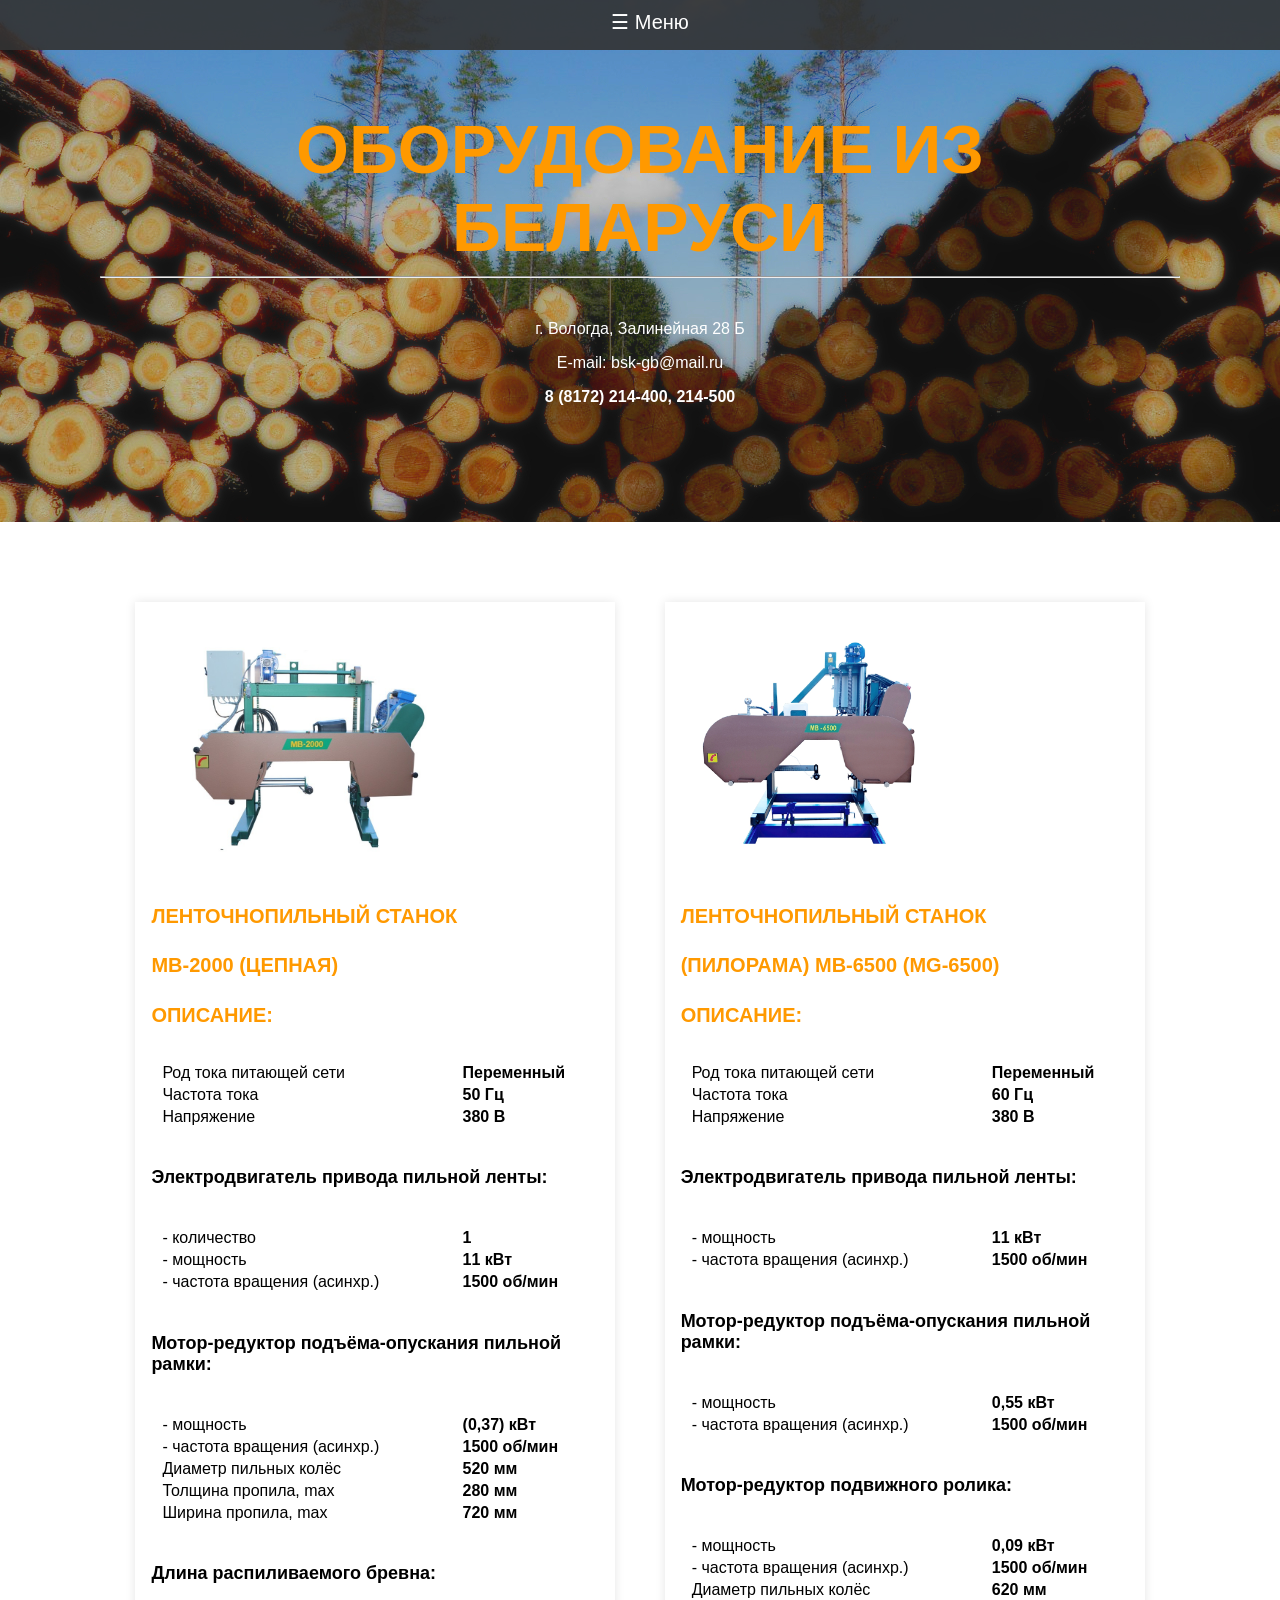
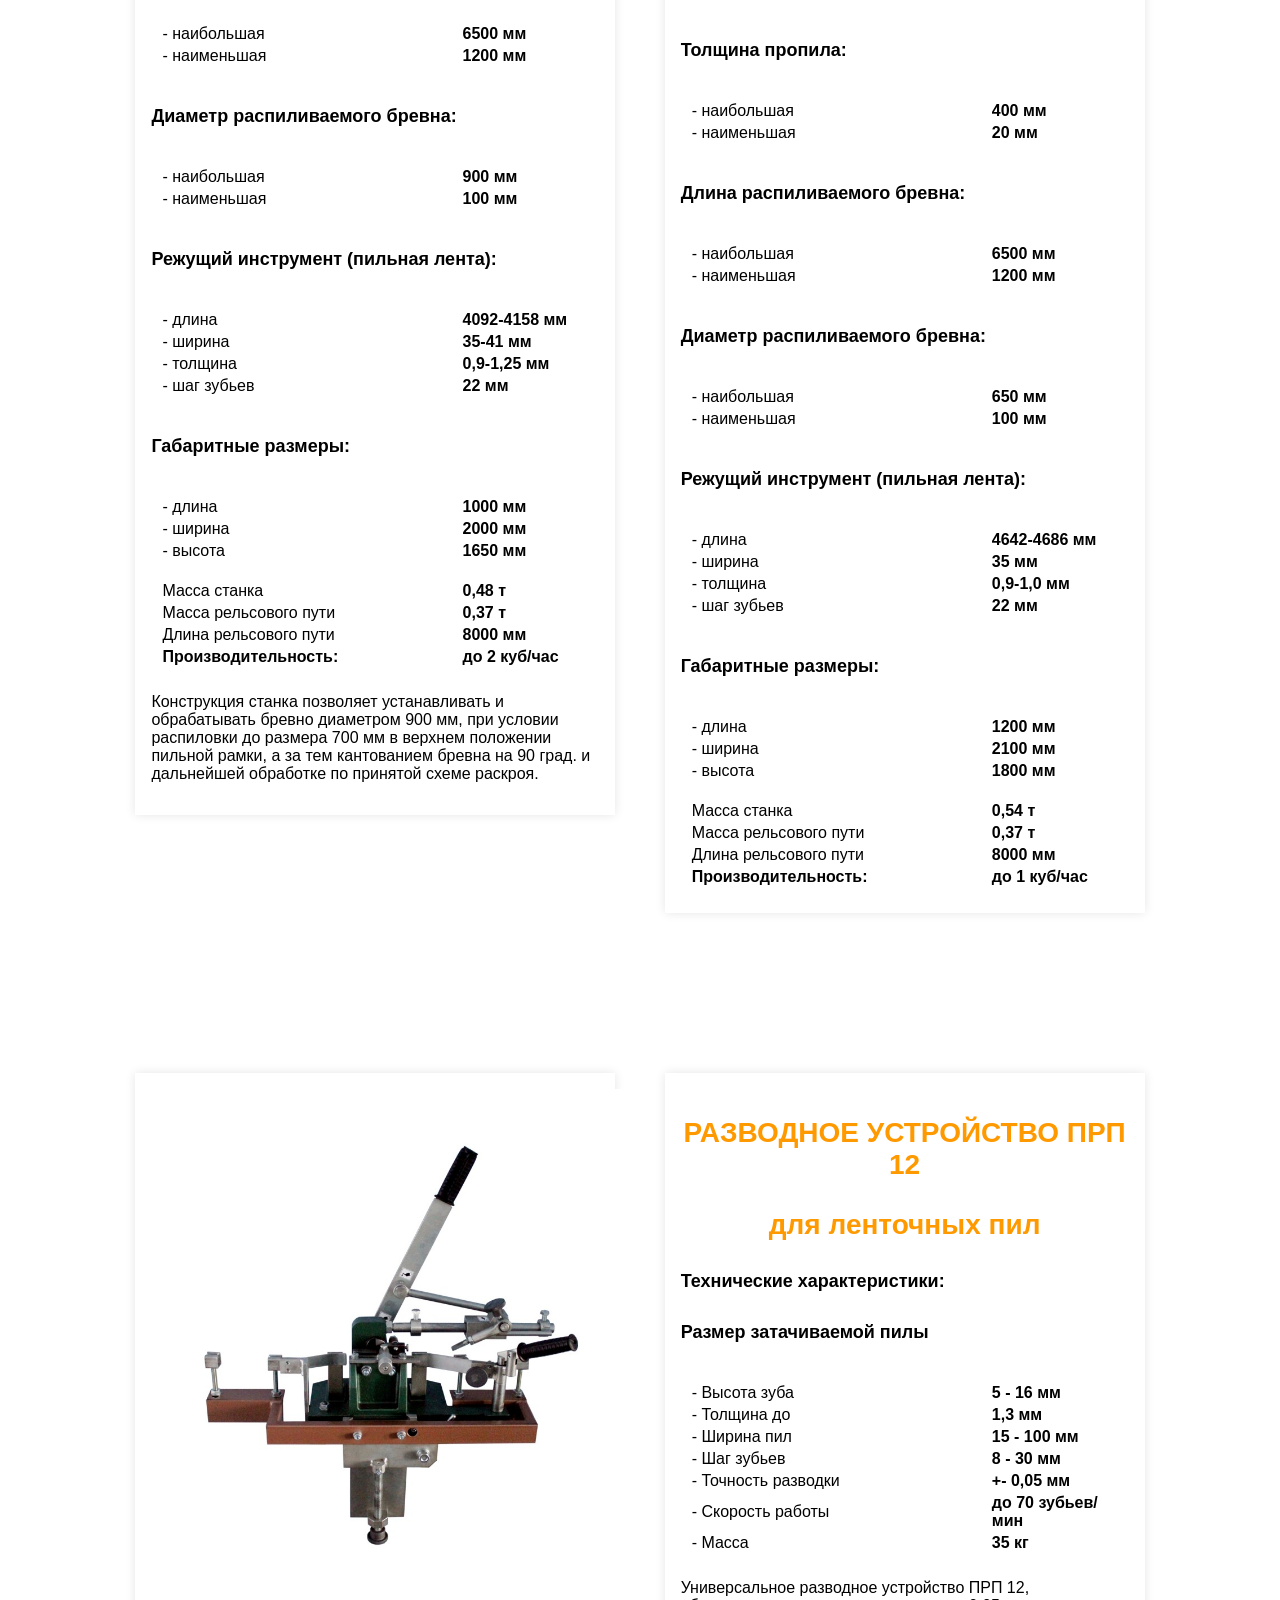
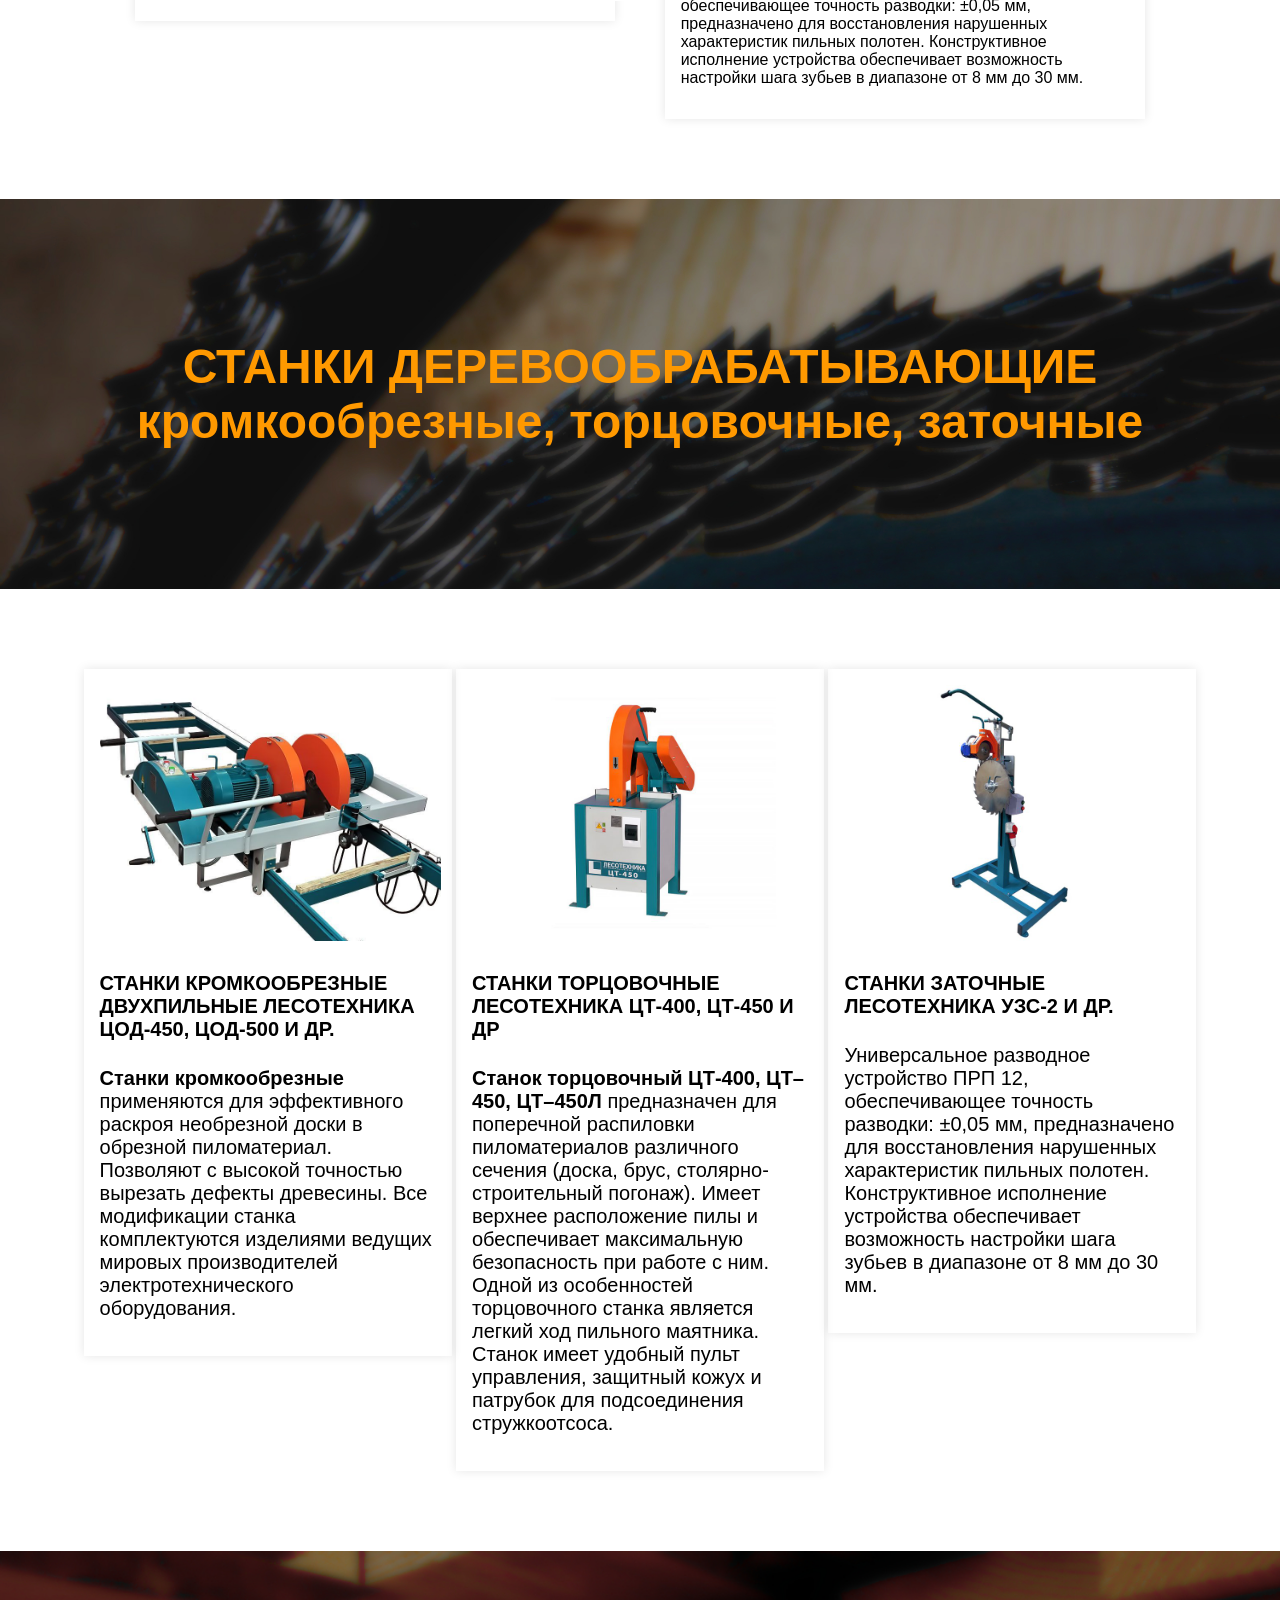
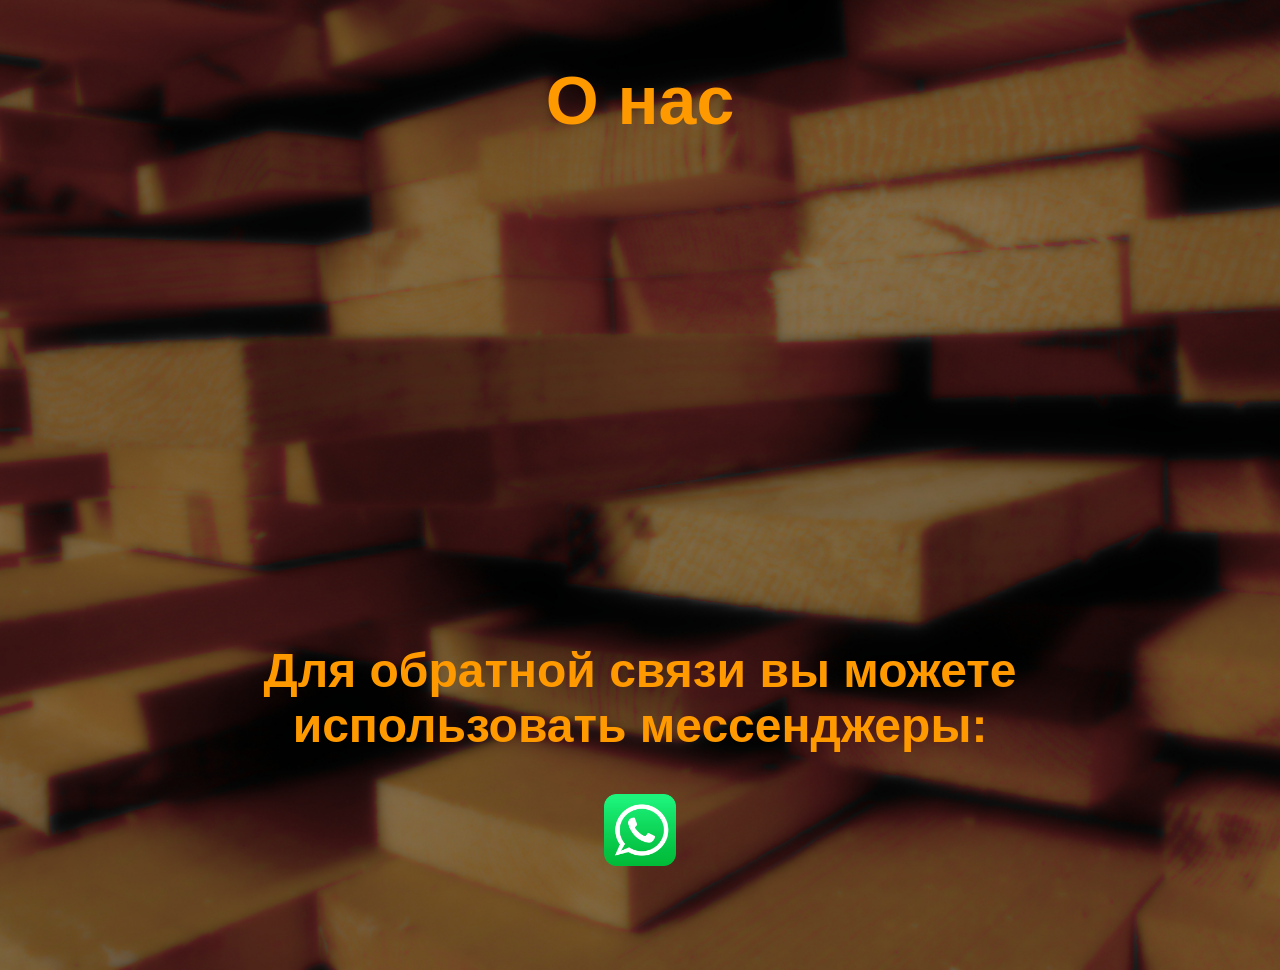
==== index.html @ cc4838e8 "site_deploy_3" ====
<!DOCTYPE html>
<html lang="en">
<head>
    <meta charset="UTF-8">
    <meta name="viewport" content="width=device-width, initial-scale=1.0" />
    <link rel="stylesheet" href="style.css">
    <title>Оборудование Белоруси</title>
</head>
<body>
    <header>
        <input type="checkbox" id="menu-icon">
        <label for="menu-icon" style="font-size: 20px;">&#9776; Меню</label>
        <nav style="font-size: 18px;">         
            <a href="#section0" onclick="closeMenu()">Главная</a>
            <a href="#section1" onclick="closeMenu()">ЛЕНТОЧНОПИЛЬНЫЕ СТАНКИ</a>
            <a href="#section2" onclick="closeMenu()">РАЗВОДНОЕ УСТРОЙСТВО</a>
            <a href="#section3" onclick="closeMenu()">СТАНКИ ДЕРЕВООБРАБАТЫВАЮЩИЕ</a>
            <a href="#section5" onclick="closeMenu()">О нас</a>
        </nav>
    </header>
    <section class="section" id="section0">
        <div class="container">
            <h1>ОБОРУДОВАНИЕ ИЗ 
                БЕЛАРУСИ</h1>
                <hr><br>
                <p>г. Вологда, Залинейная 28 Б</p>
                <p>E-mail: bsk-gb@mail.ru</p>
                <p><b>8 (8172) 214-400, 214-500</b></p>
        </div>
    </section>


    </section>
    <section class="section" id="section1">
        <div class="container">
            <div class="textcols">
                <div class="textcols-item">
                    <img class="stanok-img" src="./Images/stanok1.jpg" alt="">
                    <h4>ЛЕНТОЧНОПИЛЬНЫЙ СТАНОК</h4>
                    <h4>МВ-2000 (ЦЕПНАЯ)</h4>
                    <h4>ОПИСАНИЕ:</h4>

                        <table>
                            <tr>
                                <td>Род тока питающей сети</td>
                                <td><b>Переменный</b></td>
                            </tr>
                            <tr>
                                <td>Частота тока</td>
                                <td><b>50 Гц</b></td>
                            </tr>
                            <tr>
                                <td>Напряжение</td>
                                <td><b>380 В</b></td>
                            </tr>
                        </table>
                        
                        <h5>Электродвигатель привода пильной ленты:</h5>
                        <table>
                            <tr>
                                <td>- количество</td>
                                <td><b>1</b></td>
                            </tr>
                            <tr>
                                <td>- мощность</td>
                                <td><b>11 кВт</b></td>
                            </tr>
                            <tr>
                                <td>- частота вращения (асинхр.)</td>
                                <td><b>1500 об/мин</b></td>
                            </tr>
                        </table>

                        <h5>Мотор-редуктор подъёма-опускания пильной рамки:</h5>
                        <table>
                            <tr>
                                <td>- мощность</td>
                                <td><b>(0,37) кВт</b></td>
                            </tr>
                            <tr>
                                <td>- частота вращения (асинхр.)</td>
                                <td><b>1500 об/мин</b></td>
                            </tr>
                            <tr>
                                <td>Диаметр пильных колёс</td>
                                <td><b>520 мм</b></td>
                            </tr>
                            <tr>
                                <td>Толщина пропила, max</td>
                                <td><b>280 мм</b></td>
                            </tr>
                            <tr>
                                <td>Ширина пропила, max</td>
                                <td><b>720 мм</b></td>
                            </tr>
                        </table>

                        <h5>Длина распиливаемого бревна:</h5>
                        <table>
                            <tr>
                                <td>- наибольшая </td>
                                <td><b>6500 мм</b></td>
                            </tr>
                            <tr>
                                <td>- наименьшая</td>
                                <td><b>1200 мм</b></td>
                            </tr>
                        </table>

                        <h5>Диаметр распиливаемого бревна:</h5>
                        <table>
                            <tr>
                                <td>- наибольшая </td>
                                <td><b>900 мм</b></td>
                            </tr>
                            <tr>
                                <td>- наименьшая</td>
                                <td><b>100 мм</b></td>
                            </tr>
                        </table>

                        <h5>Режущий инструмент (пильная лента):</h5>
                        <table>
                            <tr>
                                <td>- длина </td>
                                <td><b>4092-4158 мм</b></td>
                            </tr>
                            <tr>
                                <td>- ширина</td>
                                <td><b>35-41 мм</b></td>
                            </tr>
                            <tr>
                                <td>- толщина</td>
                                <td><b>0,9-1,25 мм</b></td>
                            </tr>
                            <tr>
                                <td>- шаг зубьев</td>
                                <td><b>22 мм</b></td>
                            </tr>
                        </table>

                        <h5>Габаритные размеры:</h5>
                        <table>
                            <tr>
                                <td>- длина </td>
                                <td><b>1000 мм</b></td>
                            </tr>
                            <tr>
                                <td>- ширина</td>
                                <td><b>2000 мм</b></td>
                            </tr>
                            <tr>
                                <td>- высота</td>
                                <td><b>1650 мм</b></td>
                            </tr>
                        </table>
                        <table>
                            <tr>
                                <td>Масса станка</td>
                                <td><b> 0,48 т</b></td>
                            </tr>
                            <tr>
                                <td>Масса рельсового пути</td>
                                <td><b> 0,37 т</b></td>
                            </tr>
                            <tr>
                                <td>Длина рельсового пути</td>
                                <td><b>8000 мм</b></td>
                            </tr>
                            <tr>
                                <td><b>Производительность:</b></td>
                                <td><b>до 2 куб/час</b></td>
                            </tr>
                        </table>
                        <p>Конструкция станка позволяет устанавливать и обрабатывать бревно диаметром 900 мм, при условии распиловки до размера 700 мм в верхнем положении пильной рамки, а за тем кантованием бревна на 90 град. и дальнейшей обработке по принятой схеме раскроя.</p>
                </div>
                <div class="textcols-item">
                    <img class="stanok-img" src="./Images/stanok2.jpg" alt="">
                    <h4>ЛЕНТОЧНОПИЛЬНЫЙ СТАНОК</h4>
                    <h4>(ПИЛОРАМА) МВ-6500 (MG-6500)</h4>
                    <h4>ОПИСАНИЕ:</h4>

                    <table>
                        <tr>
                            <td>Род тока питающей сети</td>
                            <td><b>Переменный</b></td>
                        </tr>
                        <tr>
                            <td>Частота тока</td>
                            <td><b>60 Гц</b></td>
                        </tr>
                        <tr>
                            <td>Напряжение</td>
                            <td><b>380 В</b></td>
                        </tr>
                    </table>
                    
                    <h5>Электродвигатель привода пильной ленты:</h5>
                    <table>
                        <tr>
                            <td>- мощность</td>
                            <td><b>11 кВт</b></td>
                        </tr>
                        <tr>
                            <td>- частота вращения (асинхр.)</td>
                            <td><b>1500 об/мин</b></td>
                        </tr>
                    </table>

                    <h5>Мотор-редуктор подъёма-опускания пильной рамки:</h5>
                    <table>
                        <tr>
                            <td>- мощность</td>
                            <td><b>0,55 кВт</b></td>
                        </tr>
                        <tr>
                            <td>- частота вращения (асинхр.)</td>
                            <td><b>1500 об/мин</b></td>
                        </tr>
                    </table>

                    <h5>Мотор-редуктор подвижного ролика:</h5>
                    <table>
                    <tr>
                        <td>- мощность</td>
                        <td><b>0,09 кВт</b></td>
                    </tr>
                    <tr>
                        <td>- частота вращения (асинхр.)</td>
                        <td><b>1500 об/мин</b></td>
                    </tr>
                    <tr>
                        <td>Диаметр пильных колёс</td>
                        <td><b>620 мм</b></td>
                    </tr>
                    </table>

                    <h5>Толщина пропила:</h5>
                    <table>
                        <tr>
                            <td>- наибольшая </td>
                            <td><b>400 мм</b></td>
                        </tr>
                        <tr>
                            <td>- наименьшая</td>
                            <td><b>20 мм</b></td>
                        </tr>
                    </table>

                    <h5>Длина распиливаемого бревна:</h5>
                    <table>
                        <tr>
                            <td>- наибольшая </td>
                            <td><b>6500 мм</b></td>
                        </tr>
                        <tr>
                            <td>- наименьшая</td>
                            <td><b>1200 мм</b></td>
                        </tr>
                    </table>

                    <h5>Диаметр распиливаемого бревна:</h5>
                    <table>
                        <tr>
                            <td>- наибольшая </td>
                            <td><b>650 мм</b></td>
                        </tr>
                        <tr>
                            <td>- наименьшая</td>
                            <td><b>100 мм</b></td>
                        </tr>
                    </table>

                    <h5>Режущий инструмент (пильная лента):</h5>
                    <table>
                        <tr>
                            <td>- длина </td>
                            <td><b> 4642-4686 мм</b></td>
                        </tr>
                        <tr>
                            <td>- ширина</td>
                            <td><b>35 мм</b></td>
                        </tr>
                        <tr>
                            <td>- толщина</td>
                            <td><b>0,9-1,0 мм</b></td>
                        </tr>
                        <tr>
                            <td>- шаг зубьев</td>
                            <td><b>22 мм</b></td>
                        </tr>
                    </table>

                    <h5>Габаритные размеры:</h5>
                    <table>
                        <tr>
                            <td>- длина </td>
                            <td><b>1200 мм</b></td>
                        </tr>
                        <tr>
                            <td>- ширина</td>
                            <td><b>2100 мм</b></td>
                        </tr>
                        <tr>
                            <td>- высота</td>
                            <td><b>1800 мм</b></td>
                        </tr>
                    </table>
                    <table>
                        <tr>
                            <td>Масса станка</td>
                            <td><b> 0,54 т</b></td>
                        </tr>
                        <tr>
                            <td>Масса рельсового пути</td>
                            <td><b> 0,37 т</b></td>
                        </tr>
                        <tr>
                            <td>Длина рельсового пути</td>
                            <td><b>8000 мм</b></td>
                        </tr>
                        <tr>
                            <td><b>Производительность:</b></td>
                            <td><b>до 1 куб/час</b></td>
                        </tr>
                    </table>
                </div>
            </div>
        </div>
    </section>

    <section class="section" id="section2">
        <div class="container">
            <div class="textcols">
                <div class="textcols-item">
                    <img class="r_prp" src="./Images/stanok3.jpg" alt="">
                </div>
                <div class="textcols-item">
                    <h3 style="text-align: center;">РАЗВОДНОЕ УСТРОЙСТВО ПРП 12 <p>для ленточных пил</p></h3>
                    <h5>Технические характеристики:</h5>
                    <h5>Размер затачиваемой пилы</h5>
                    <table>
                        <tr>
                            <td>- Высота зуба</td>
                            <td><b>5 - 16 мм</b></td>
                        </tr>
                        <tr>
                            <td>- Толщина до</td>
                            <td><b>1,3 мм</b></td>
                        </tr>
                        <tr>
                            <td>- Ширина пил</td>
                            <td><b>15 - 100 мм</b></td>
                        </tr>
                        <tr>
                            <td>- Шаг зубьев</td>
                            <td><b>8 - 30 мм</b></td>
                        </tr>
                        <tr>
                            <td>- Точность разводки</td>
                            <td><b>+- 0,05 мм</b></td>
                        </tr>
                        <tr>
                            <td>- Скорость работы</td>
                            <td><b>до 70 зубьев/мин</b></td>
                        </tr>
                        <tr>
                            <td>- Масса</td>
                            <td><b>35 кг</b></td>
                        </tr>
                    </table>
                    <p>Универсальное разводное устройство ПРП 12, обеспечивающее точность разводки: ±0,05 мм, предназначено для восстановления нарушенных характеристик пильных полотен. Конструктивное исполнение устройства обеспечивает возможность настройки шага зубьев в диапазоне от 8 мм до 30 мм.</p>
                </div>
            </div>
            
        </div>
    </section>

    <section class="section" id="section3">
        <div class="container">
          <h2>СТАНКИ ДЕРЕВООБРАБАТЫВАЮЩИЕ кромкообрезные, торцовочные, заточные</h2>    
        </div>
    </section>

    <section class="section" id="section4">
        <div class="container">
            <div class="textcols">
                <div class="textcols-item_3">
                    <img class="stanok-img" src="./Images/stanok4.jpg" alt="">
                    <h4 style="color: black;">СТАНКИ КРОМКООБРЕЗНЫЕ ДВУХПИЛЬНЫЕ ЛЕСОТЕХНИКА ЦОД-450, ЦОД-500 И ДР.</h4>
                    <p><b>Станки кромкообрезные</b> применяются для эффективного раскроя необрезной доски в обрезной пиломатериал. Позволяют с высокой точностью вырезать дефекты древесины. Все модификации станка комплектуются изделиями ведущих мировых производителей электротехнического оборудования. 
                    </p>
                </div>
                <div class="textcols-item_3">
                    <img class="stanok-img" src="./Images/stanok5.jpg" alt="">
                    <h4 style="color: black;">СТАНКИ ТОРЦОВОЧНЫЕ ЛЕСОТЕХНИКА ЦТ-400, ЦТ-450 И ДР</h4>
                    <p><b>Cтанок торцовочный ЦТ-400, ЦТ–450, ЦТ–450Л</b> предназначен для поперечной распиловки пиломатериалов различного сечения (доска, брус, столярно-строительный погонаж). Имеет верхнее расположение пилы и обеспечивает максимальную безопасность при работе с ним.
                        Одной из особенностей торцовочного станка является легкий ход пильного маятника. Станок имеет удобный пульт управления, защитный кожух и патрубок для подсоединения стружкоотсоса. </p>
                </div>
                <div class="textcols-item_3">
                    <img class="stanok-img" src="./Images/stanok6.jpg" alt="">
                    <h4 style="color: black;">СТАНКИ ЗАТОЧНЫЕ ЛЕСОТЕХНИКА УЗС-2 И ДР.</h4>
                    <p>Универсальное разводное устройство ПРП 12, обеспечивающее точность разводки: ±0,05 мм, предназначено для восстановления нарушенных характеристик пильных полотен. Конструктивное исполнение устройства обеспечивает возможность настройки шага зубьев в диапазоне от 8 мм до 30 мм.
                    </p>
                </div>
            </div>
        </div>
    </section>

    <section class="section" id="section5">
        <div class="container">
            <h1>О нас</h1>
            <iframe src="https://www.google.com/maps/embed?pb=!1m14!1m8!1m3!1d2040.8599409580738!2d39.85379100000001!3d59.23507!3m2!1i1024!2i768!4f13.1!3m3!1m2!1s0x46ae9799d48acca3%3A0x9138d9e2238733d2!2z0YPQuy4g0JfQsNC70LjQvdC10LnQvdCw0Y8sIDI4LCDQktC-0LvQvtCz0LTQsCwg0JLQvtC70L7Qs9C-0LTRgdC60LDRjyDQvtCx0LsuLCDQoNC-0YHRgdC40Y8sIDE2MDAxMA!5e0!3m2!1sru!2sus!4v1700653051939!5m2!1sru!2sus" width="600" height="450" style="border:0;" allowfullscreen="" loading="lazy" referrerpolicy="no-referrer-when-downgrade"></iframe>
            <h2>Для обратной связи вы можете использовать мессенджеры:</h2>
            <!-- <a href=""><img class="Ico-feedback" src="" alt="VK"></a> -->
            <button><a href="https://wa.me/message/J2U6RP6NTPMNN1" target="_blank"><img class="Ico-feedback" src="Images/whatsapp_0.png" alt="WhatsApp"></a></button>
        </div>
    </section>
    <script src="Scripts/Script.js"></script>
</body>
</html>
---- style.css ----
html {
  margin: 0;
  padding: 0;
}
body  {
    background-color: white;
    font-family: Arial, sans-serif;
    margin: 0;
    padding: 0;
    display: flex;
    flex-direction: column;
    scroll-behavior: smooth;
    height: 100%;
    
}
header {
  background-color: #333333e7;
  color: #fff;
  padding: 10px;
  text-align: center;
  position: fixed;
  width: 100%;
  height: 30px;
  z-index: 1000;
}

nav {
  margin: 0.7% 20% 0% 20%;
  max-height: 0;
  overflow: hidden;
  transition: max-height 0.5s ease-in-out;
  background-color: #333333e7;
}

nav a {
  display: block;
  padding: 10px;
  text-decoration: none;
  color: #fff;
  
}

#menu-icon {
  display: none;
  cursor: pointer;
}

#menu-icon:checked + label + nav {
  max-height: 100vh;
}



h1 {
    font-size: 68px;
    font-variant: normal;
    font-weight: 700;
    vertical-align: baseline;
    margin: 10px;
    color: #ff9900;
    z-index: 3;
}
h2 {
    font-size: 48px;
    font-variant: normal;
    color: #ff9900;
    z-index: 3;
}

h3 {
    font-size: 28px;
    font-variant: normal;
    color: #ff9900;
    z-index: 3;
  }
  
  
  h4 {
    font-size: 20px;
    font-variant: normal;
    color: #ff9900;
    z-index: 3;
  }
  h5{
    font-size: 18px;
    font-variant: normal;
    color: #000000;
    z-index: 3;
  }

.section {
    text-align: center;
    padding: 5em;
}

.container {
    margin: auto;
    z-index: 1000;
}

.textcols {
	white-space: nowrap;
}
.textcols-item {
    padding: 1em;
    text-align: left;
    white-space: normal;	
    display: inline-block;
    width: 40%;
    vertical-align: top;
    box-shadow: 0 0 10px rgba(0, 0, 0, 0.1);
}

.textcols-item_3 {
  padding: 1em;
  text-align: left;
  white-space: normal;	
  display: inline-block;
  width: 30%;
  vertical-align: top;
  box-shadow: 0 0 10px rgba(0, 0, 0, 0.1);
}
.textcols .textcols-item:first-child {
	margin-right: 4%;
}
.textcols-item_3 p {
  font-size: 20px;
  line-height: normal;
}

table {
    width: 100%;
    padding: 0.5em;
    line-height: normal;
}
    tr td{
        width: 70%;
    }
button{
      width: 20vw; 
      background-color: rgba(255, 255, 255, 0); 
      border: 0px;
    }
    #section0 {
      background-image: url('./Images/sec0.jpg'); /* Укажите путь к вашей фотографии */
      background-size: cover;
      background-position: center;
      color: #fff; /* Цвет текста, чтобы он был виден на фоне */
      text-align: center;
      padding: 100px; /* Регулируйте отступы по своему усмотрению */
      position: relative;
      overflow: hidden;
    }


    #section3 {
      background-image: url('./Images/sec3.jpg'); /* Укажите путь к вашей фотографии */
      background-size: cover;
      background-position: center;
      color: #fff; /* Цвет текста, чтобы он был виден на фоне */
      text-align: center;
      padding: 100px; /* Регулируйте отступы по своему усмотрению */
      position: relative;
      overflow: hidden;
    }



    #section5 {
      background-image: url('./Images/sec5.jpg'); /* Укажите путь к вашей фотографии */
      background-size: cover;
      background-position: center;
      color: #fff; /* Цвет текста, чтобы он был виден на фоне */
      text-align: center;
      padding: 100px; /* Регулируйте отступы по своему усмотрению */
      position: relative;
      overflow: hidden;
    }

.r_prp{
  max-height: 40vw;
}

    .stanok-img {
      max-width: 60vw;
      max-height: 20vw;
    }

    .Ico-feedback{
      max-width: 8vh;
      max-height: 8vh;
    }

    footer {
      background-color: #333;
      color: #fff;
      text-align: center;
      padding: 1em;
    }
    

    @media (max-width: 800px) {

      nav a {
        height: 60px;
        width: 100px;
      }
      header {
        height: 80px;
        padding: 10px;
      }
      .section {
          width: 100%;
      }
  
      .textcols-item{
          width: 40%;
      }
      .textcols-item_3{
        width: 30%;
      }
  
      .textcols .textcols-item:first-child {
          margin-right: 4%;
      }

      .r_prp{
        max-height: 50vw;
      }
      tr td {
          width: 70%;
      }

      
  }
  @media (max-width: 768px) {
    nav {
        background-color: #333333e7;
      }
    nav a {
        display: block;
    }
   
    #menu-icon {
        display: block;
    }
  
    #menu-icon + label + nav {
        max-height: 0;
    }
    .textcols {
      white-space: wrap;
    }
    
    .textcols-item_3 {
      width: 50%;
    }
    .textcols .textcols-item:first-child {
      margin-bottom: 10%;
    }
  }
  @media (max-width: 624px){
    h1{
        font-size: 44px;
    }
    h2{
        font-size: 34px;
    }
    h3{
      font-size: 28px;
    }
    h4{
      font-size: 18px;
    }

  }

  @media (max-width: 536px){
    
    .stanok-img {
      max-height: 40vw;
    }
    iframe{
      max-width: 50vw;
      max-height: 50vw;
    }
  }
  @media (max-width: 360px){
    h1{
      font-size: 34px;
    }
    h2{
        font-size: 24px;
    }
    h3{
      font-size: 18px;
    }
    h4 h5{
      font-size: 16px;
    }
  }
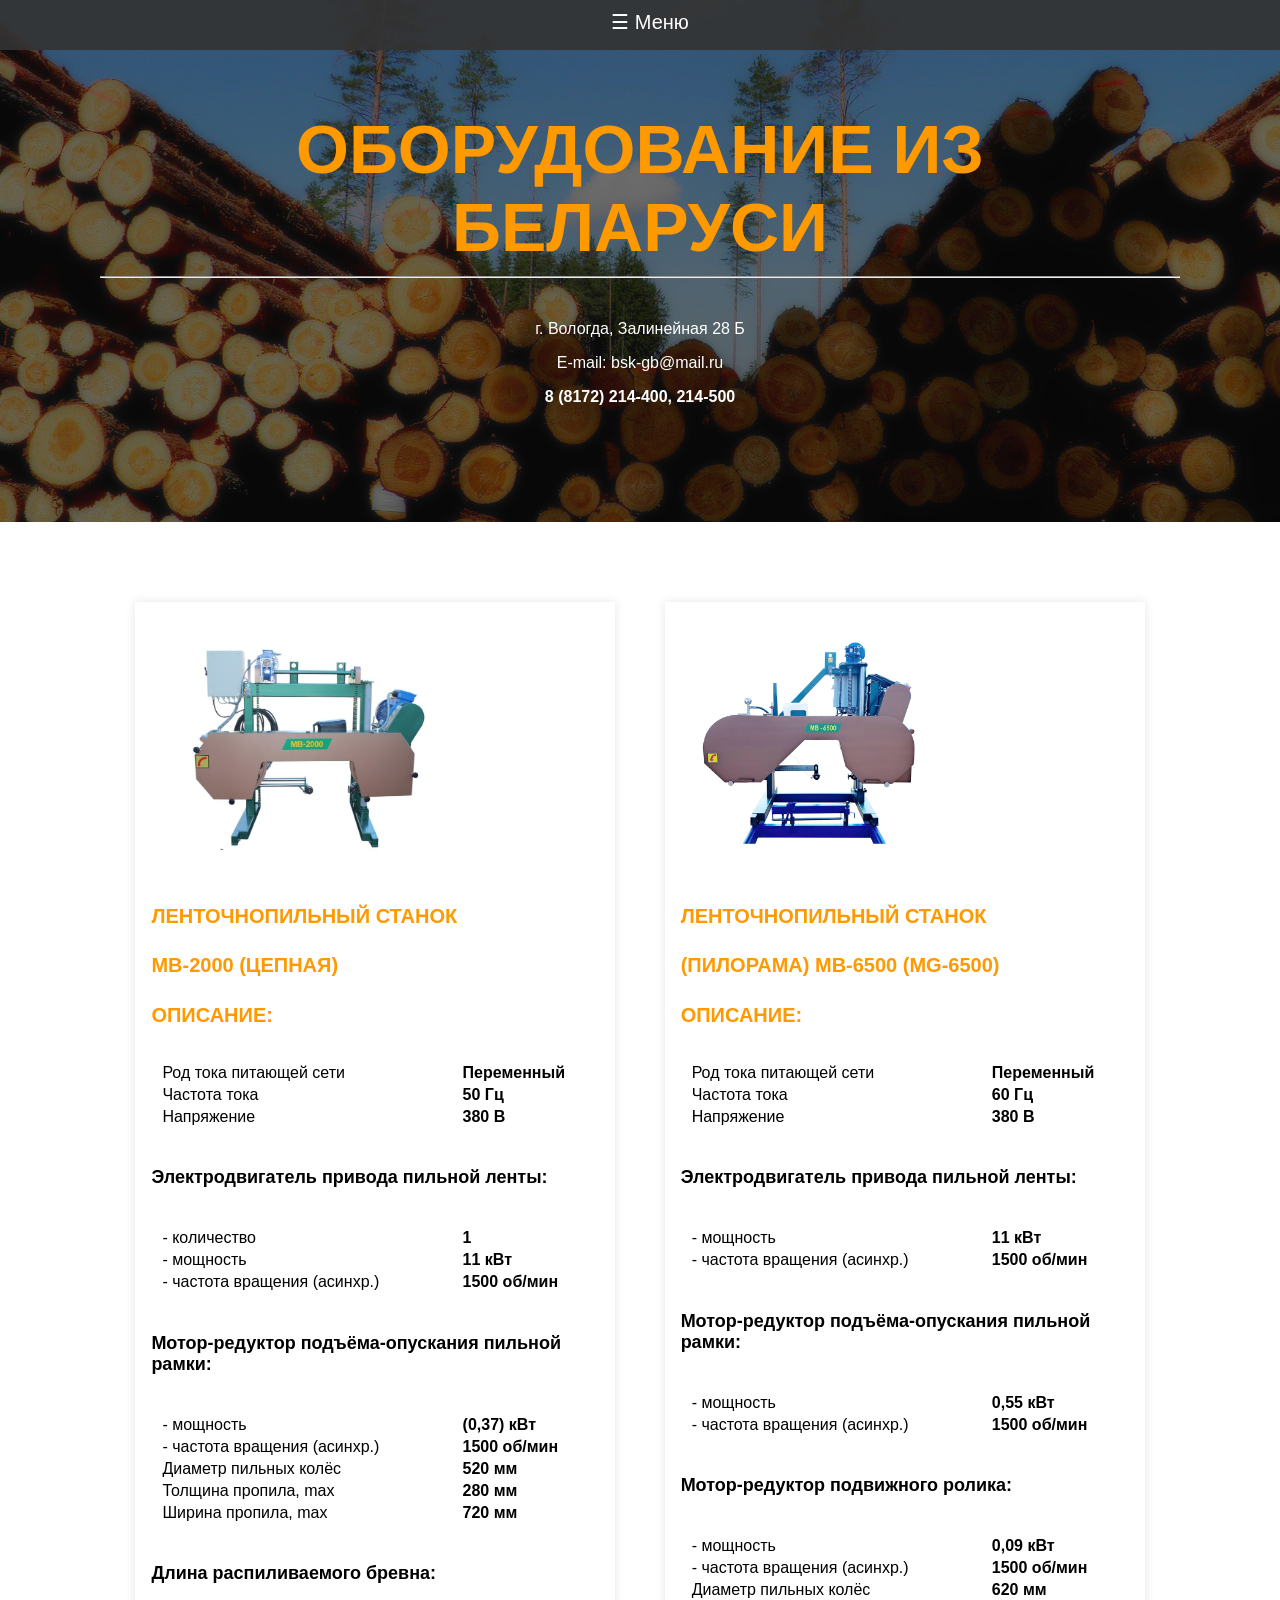
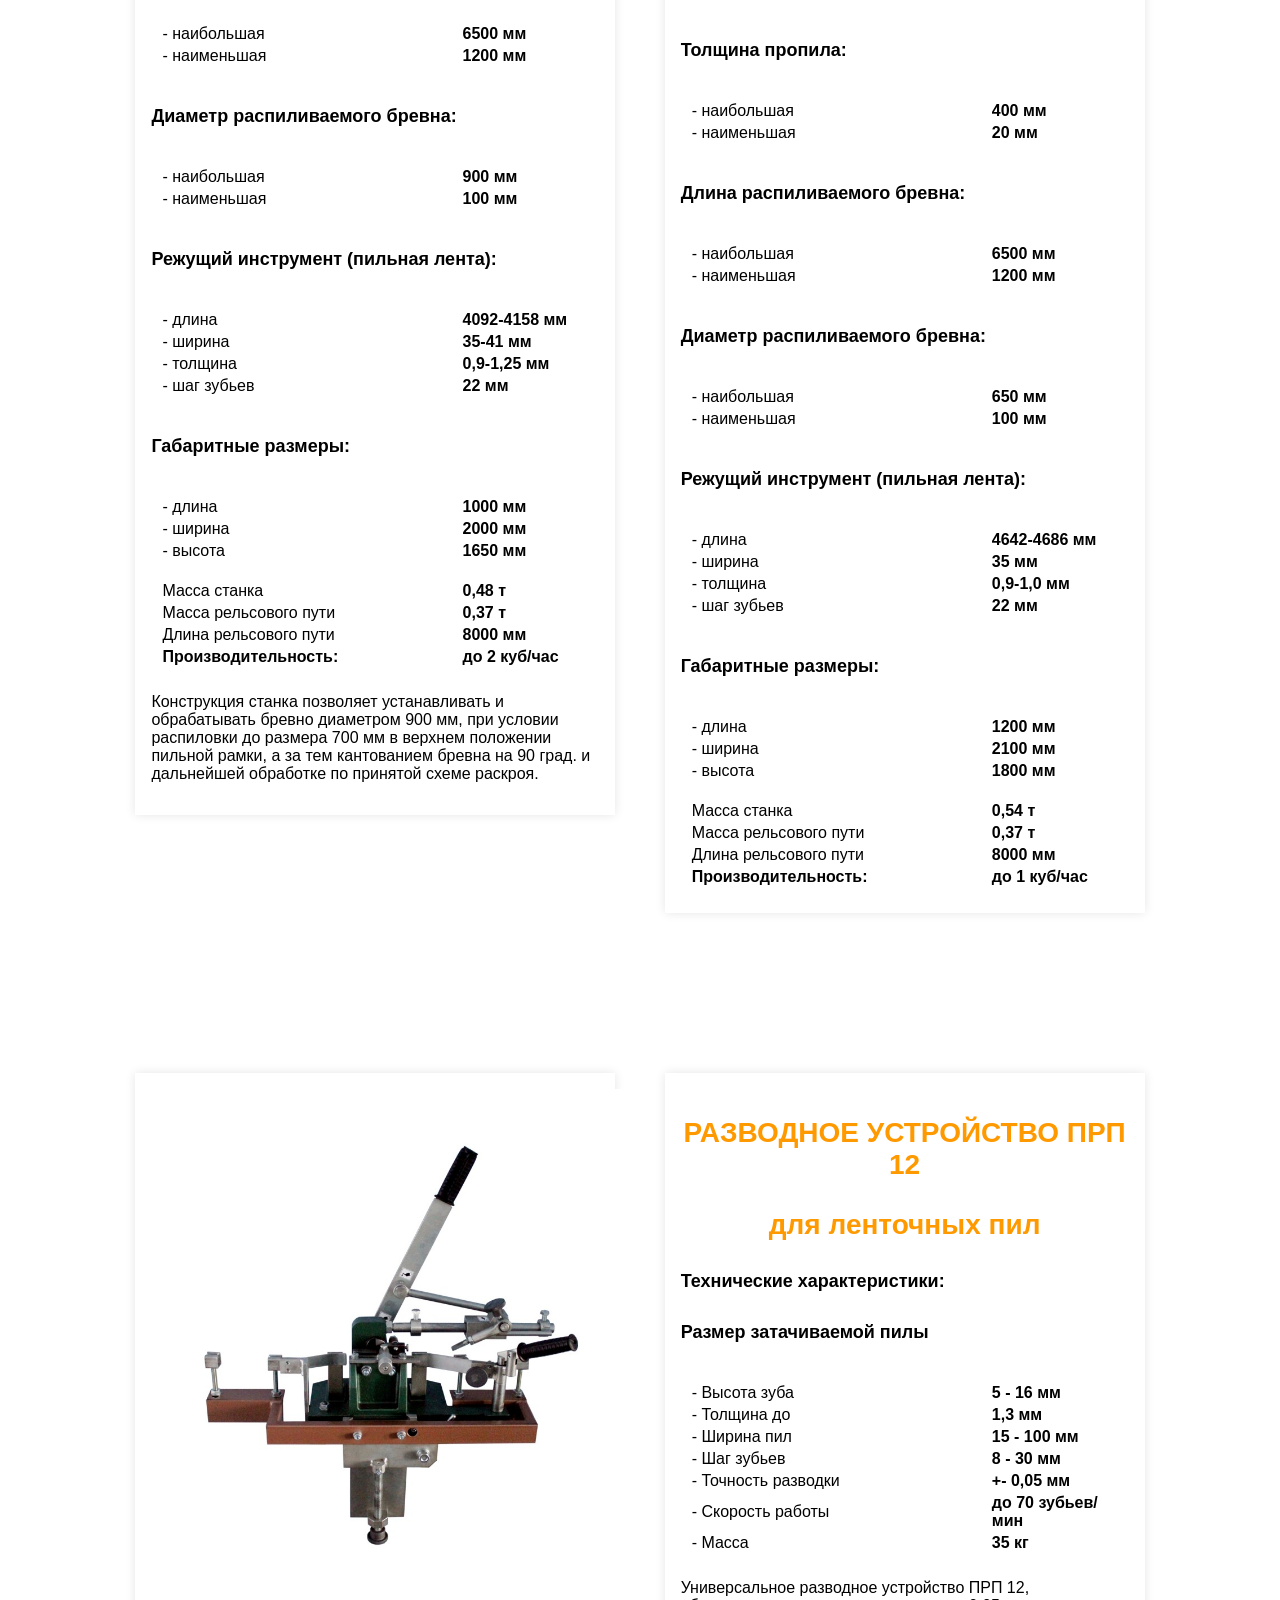
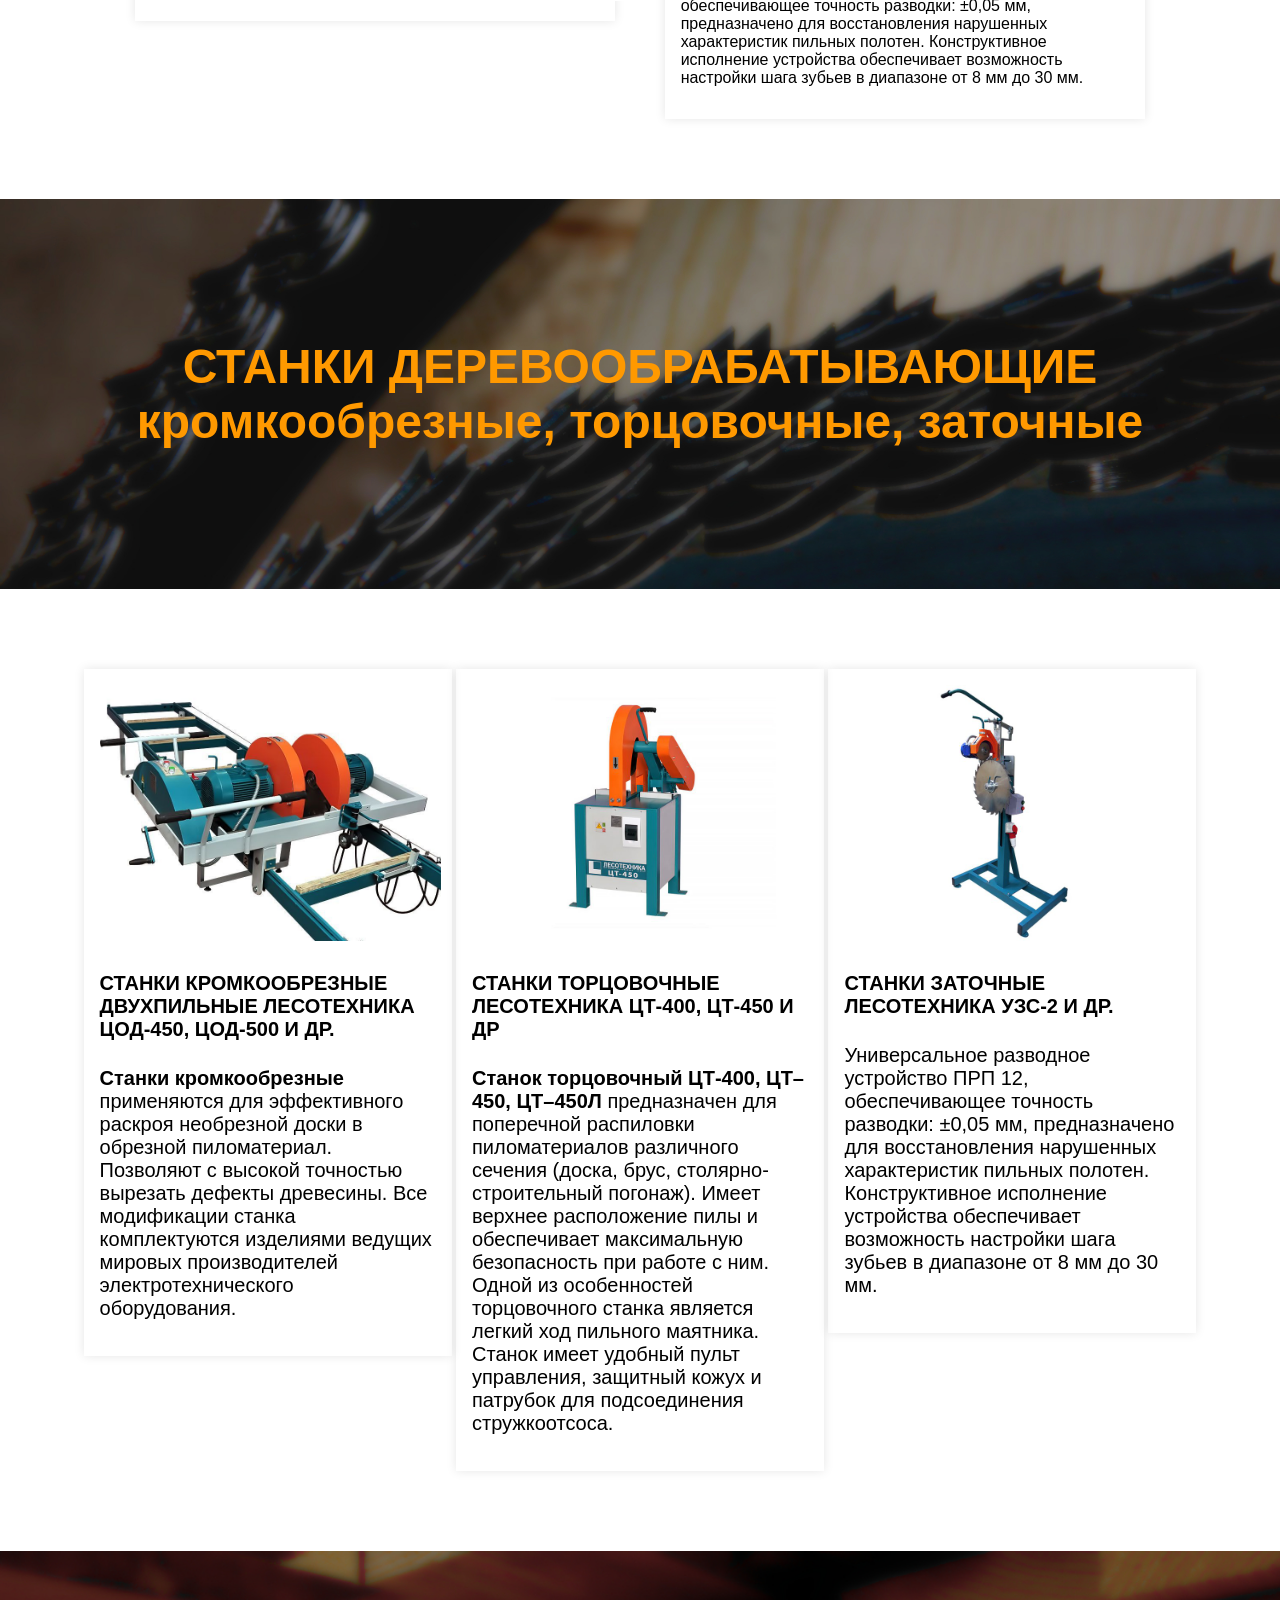
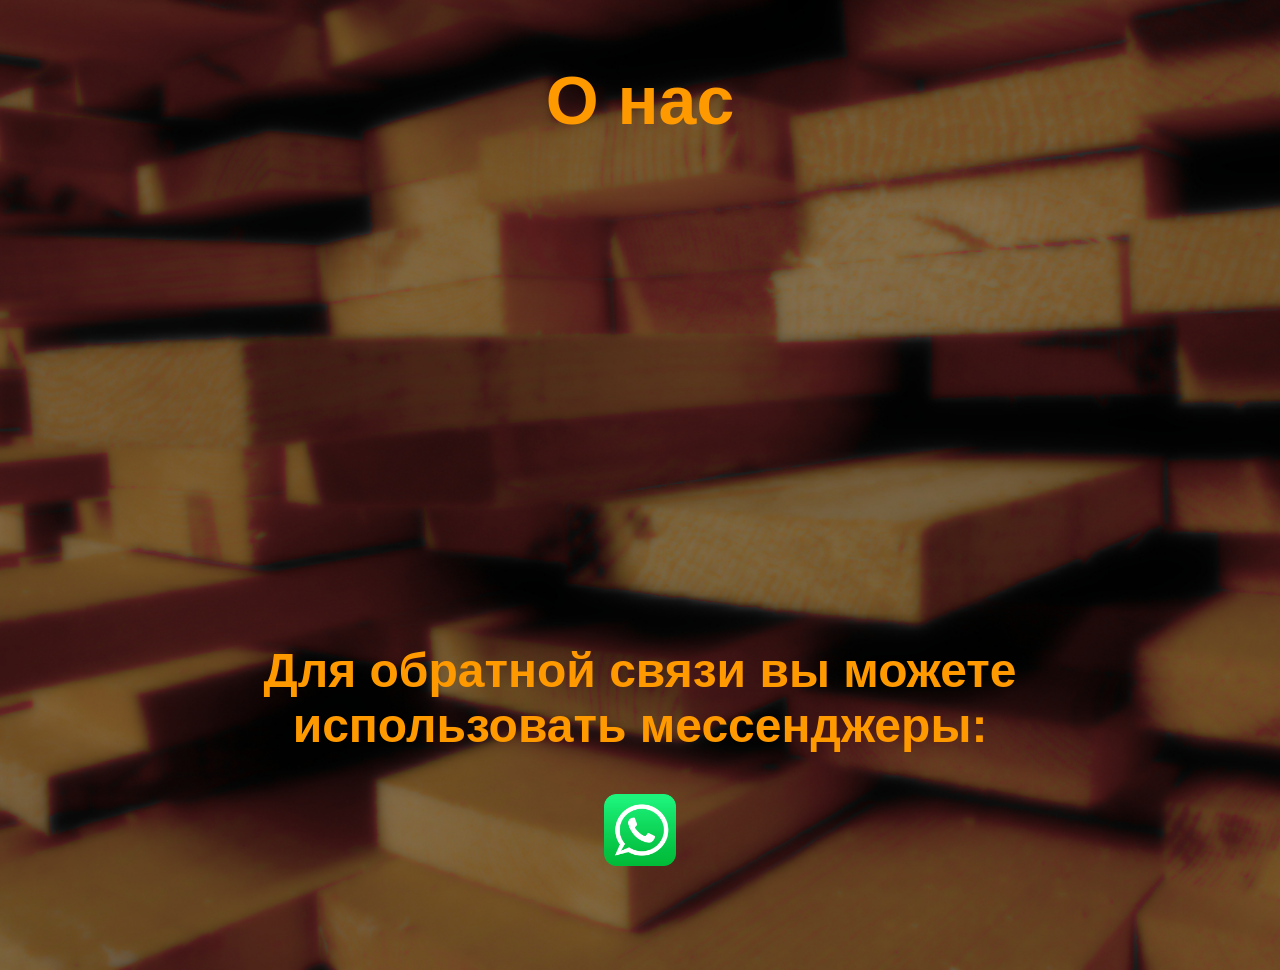
==== commit 0256ad8a: "site_deploy_5" ====
--- a/index.html
+++ b/index.html
@@ -3,8 +3,8 @@
 <head>
     <meta charset="UTF-8">
     <meta name="viewport" content="width=device-width, initial-scale=1.0" />
+    <title>Оборудование Белоруси</title>
     <link rel="stylesheet" href="style.css">
-    <title>Оборудование Белоруси</title>
 </head>
 <body>
     <header>
--- a/style.css
+++ b/style.css
@@ -1,7 +1,4 @@
-html {
-  margin: 0;
-  padding: 0;
-}
+
 body  {
     background-color: white;
     font-family: Arial, sans-serif;
@@ -149,7 +146,6 @@
       text-align: center;
       padding: 100px; /* Регулируйте отступы по своему усмотрению */
       position: relative;
-      overflow: hidden;
     }
 
 
@@ -206,11 +202,8 @@
         width: 100px;
       }
       header {
-        height: 80px;
+        height: 41px;
         padding: 10px;
-      }
-      .section {
-          width: 100%;
       }
   
       .textcols-item{
@@ -234,6 +227,9 @@
       
   }
   @media (max-width: 768px) {
+    h1{
+      font-size: 40px;
+  }
     nav {
         background-color: #333333e7;
       }
@@ -248,35 +244,47 @@
     #menu-icon + label + nav {
         max-height: 0;
     }
+
+  }
+  @media (max-width: 624px){
+    h1{
+        font-size: 40px;
+    }
+    h2{
+        font-size: 34px;
+    }
+    h3{
+      font-size: 28px;
+    }
+    h4{
+      font-size: 18px;
+    }
+    .textcols-item {
+      width: 80%;
+    }
     .textcols {
       white-space: wrap;
     }
     
     .textcols-item_3 {
-      width: 50%;
-    }
+      width: 70%;
+    }
+    
     .textcols .textcols-item:first-child {
       margin-bottom: 10%;
     }
   }
-  @media (max-width: 624px){
-    h1{
-        font-size: 44px;
-    }
-    h2{
-        font-size: 34px;
-    }
-    h3{
-      font-size: 28px;
-    }
-    h4{
-      font-size: 18px;
-    }
-
-  }
 
   @media (max-width: 536px){
-    
+    h1{
+      font-size: 38px;
+    }
+    h2 h3{
+      font-size: 24px;
+  }
+  .textcols-item_3 {
+    width: 90%;
+  }
     .stanok-img {
       max-height: 40vw;
     }
@@ -285,9 +293,24 @@
       max-height: 50vw;
     }
   }
+  @media (max-width: 432px){
+    h1{
+      font-size: 30px;
+    }
+    h2{
+      font-size: 20px;
+  }
+    .stanok-img {
+      max-height: 40vw;
+    }
+    iframe{
+      max-width: 50vw;
+      max-height: 50vw;
+    }
+  }
   @media (max-width: 360px){
     h1{
-      font-size: 34px;
+      font-size: 24px;
     }
     h2{
         font-size: 24px;
@@ -298,4 +321,11 @@
     h4 h5{
       font-size: 16px;
     }
-  }+    .textcols-item_3 {
+      width: 90%;
+    }
+    .textcols-item {
+      width: 90%;
+    }
+  }
+  
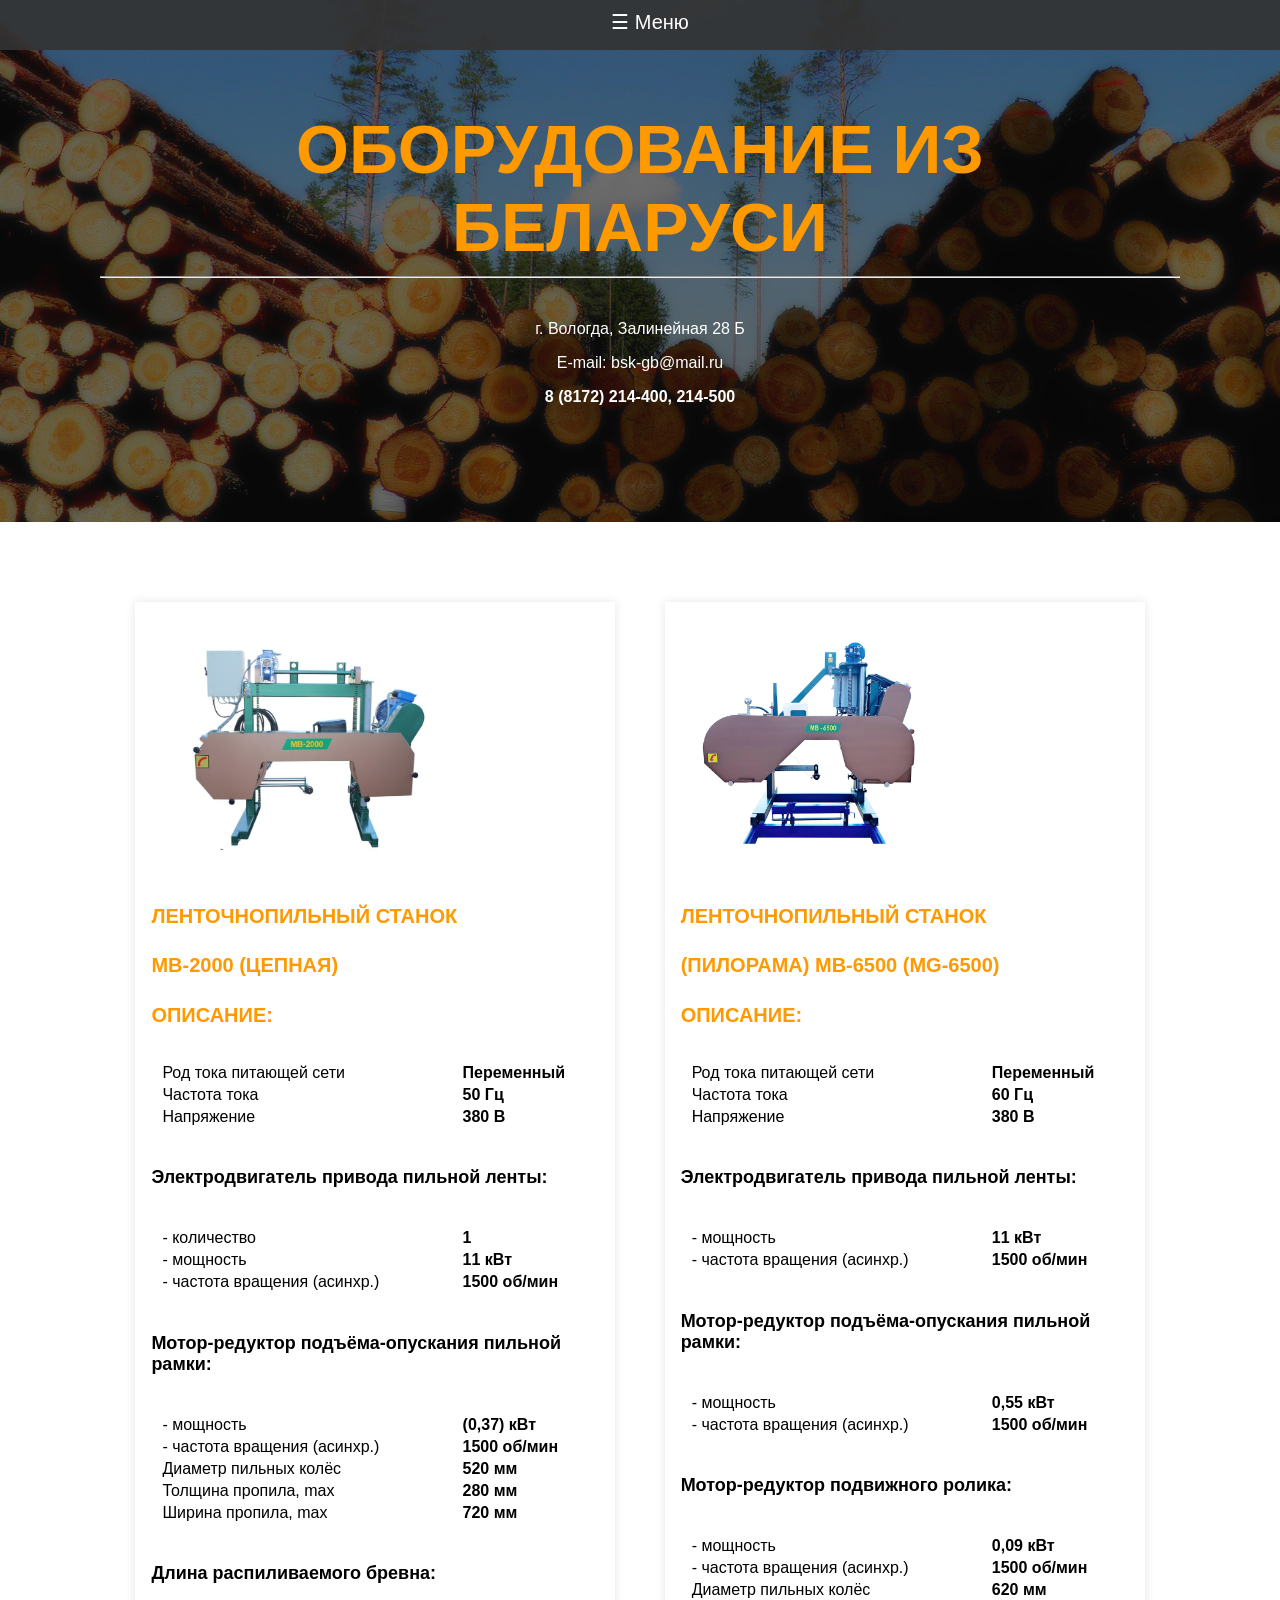
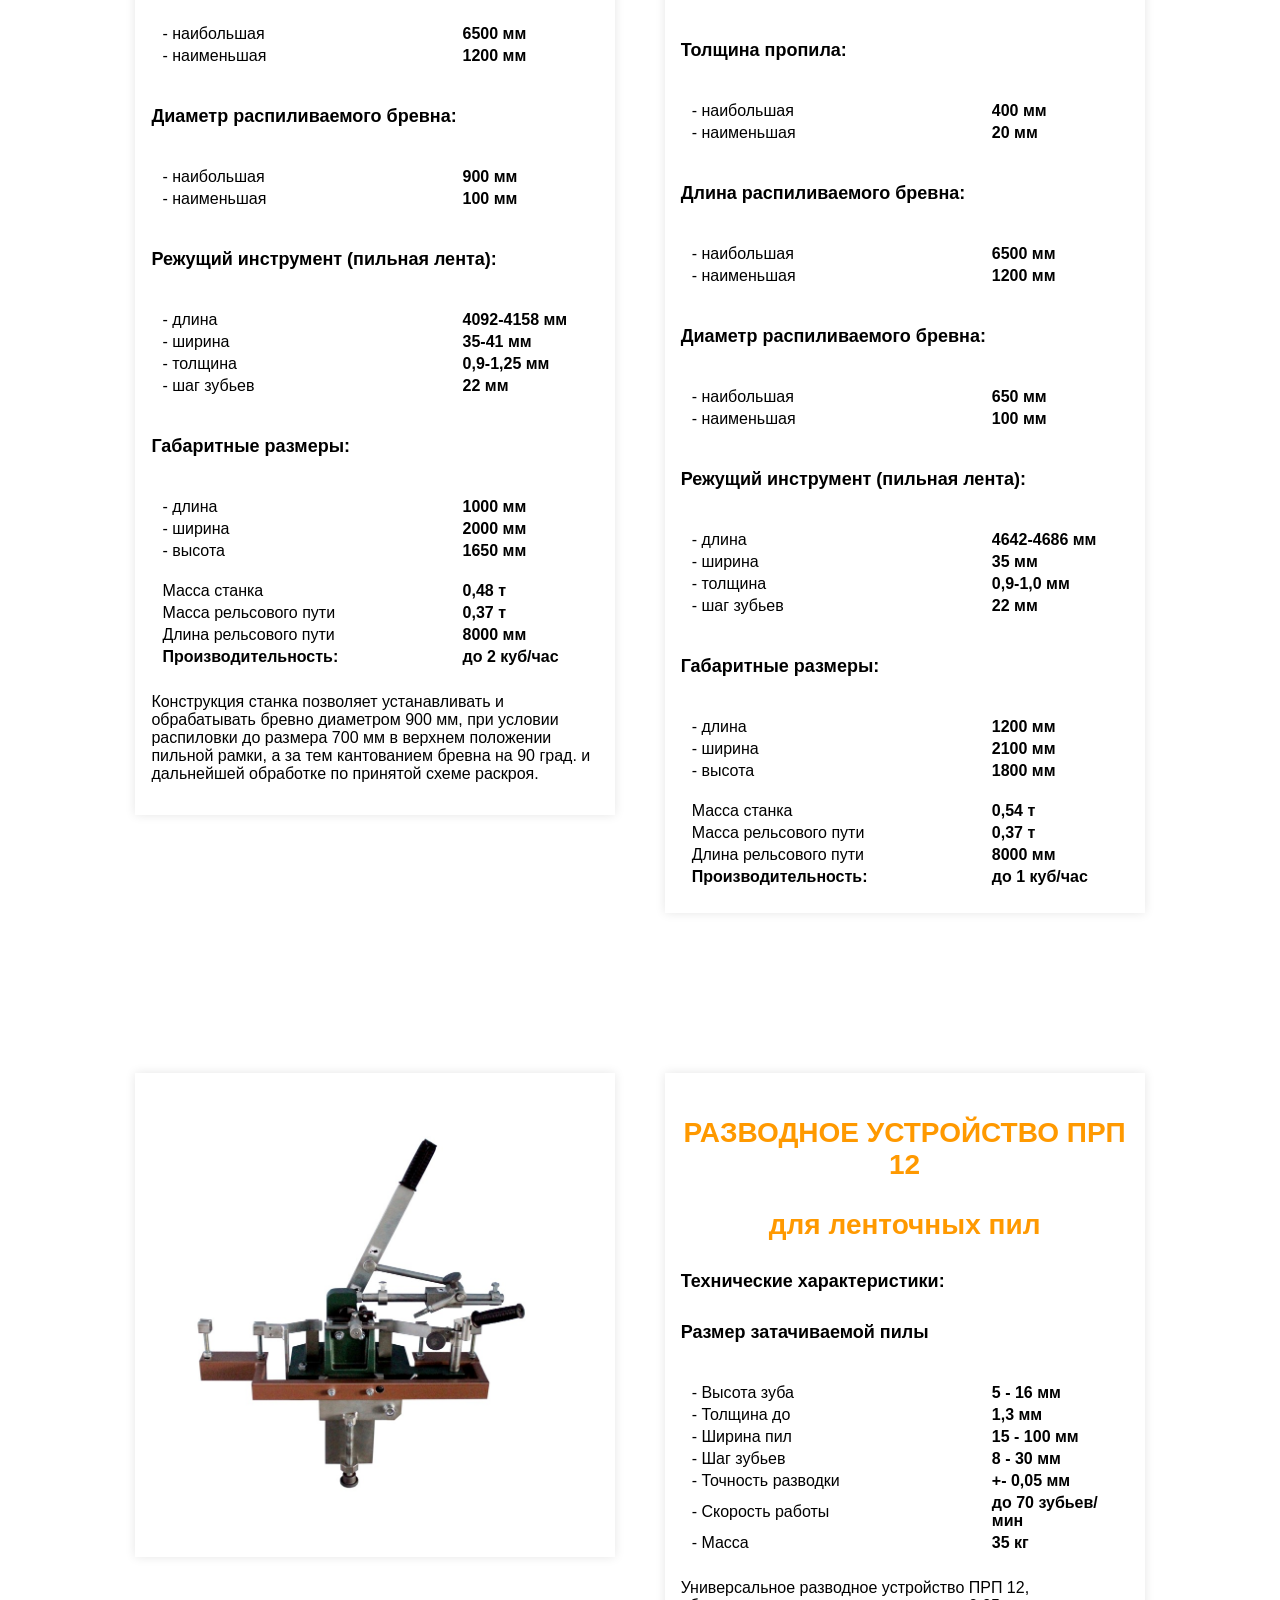
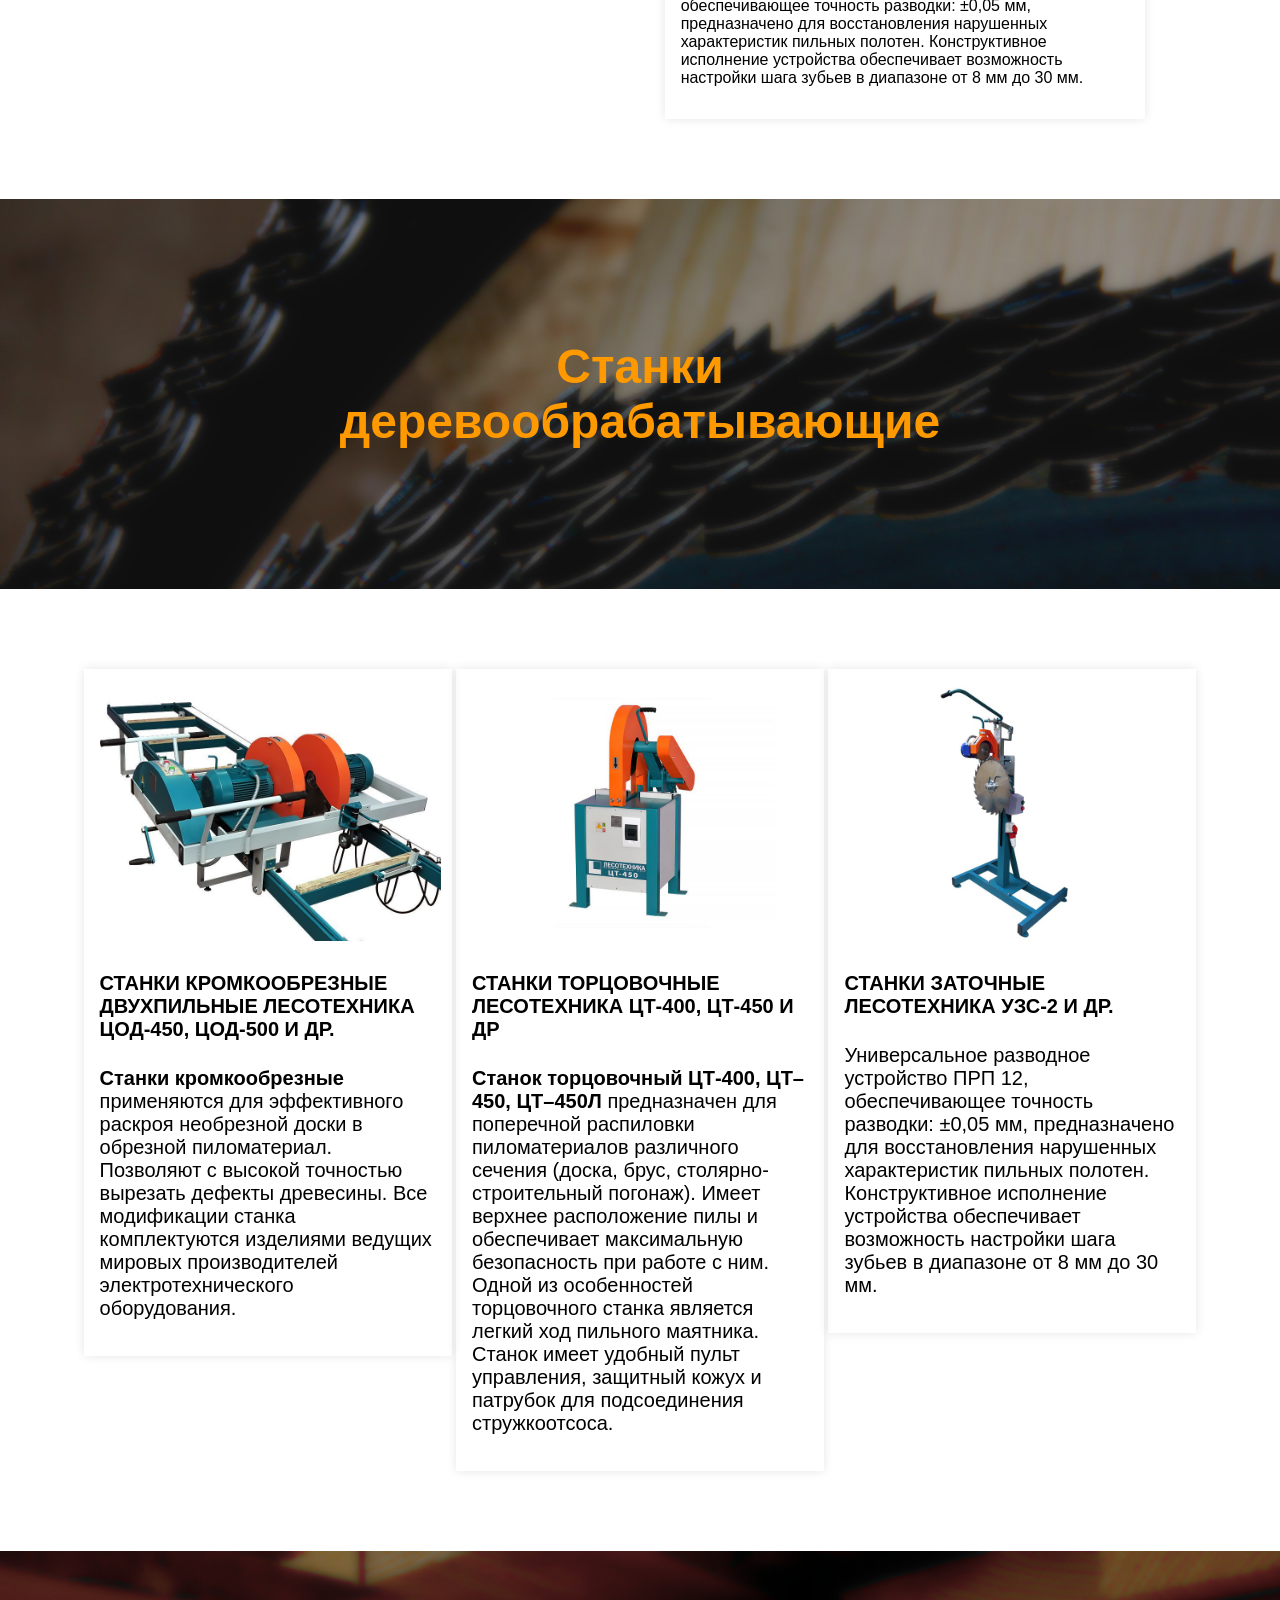
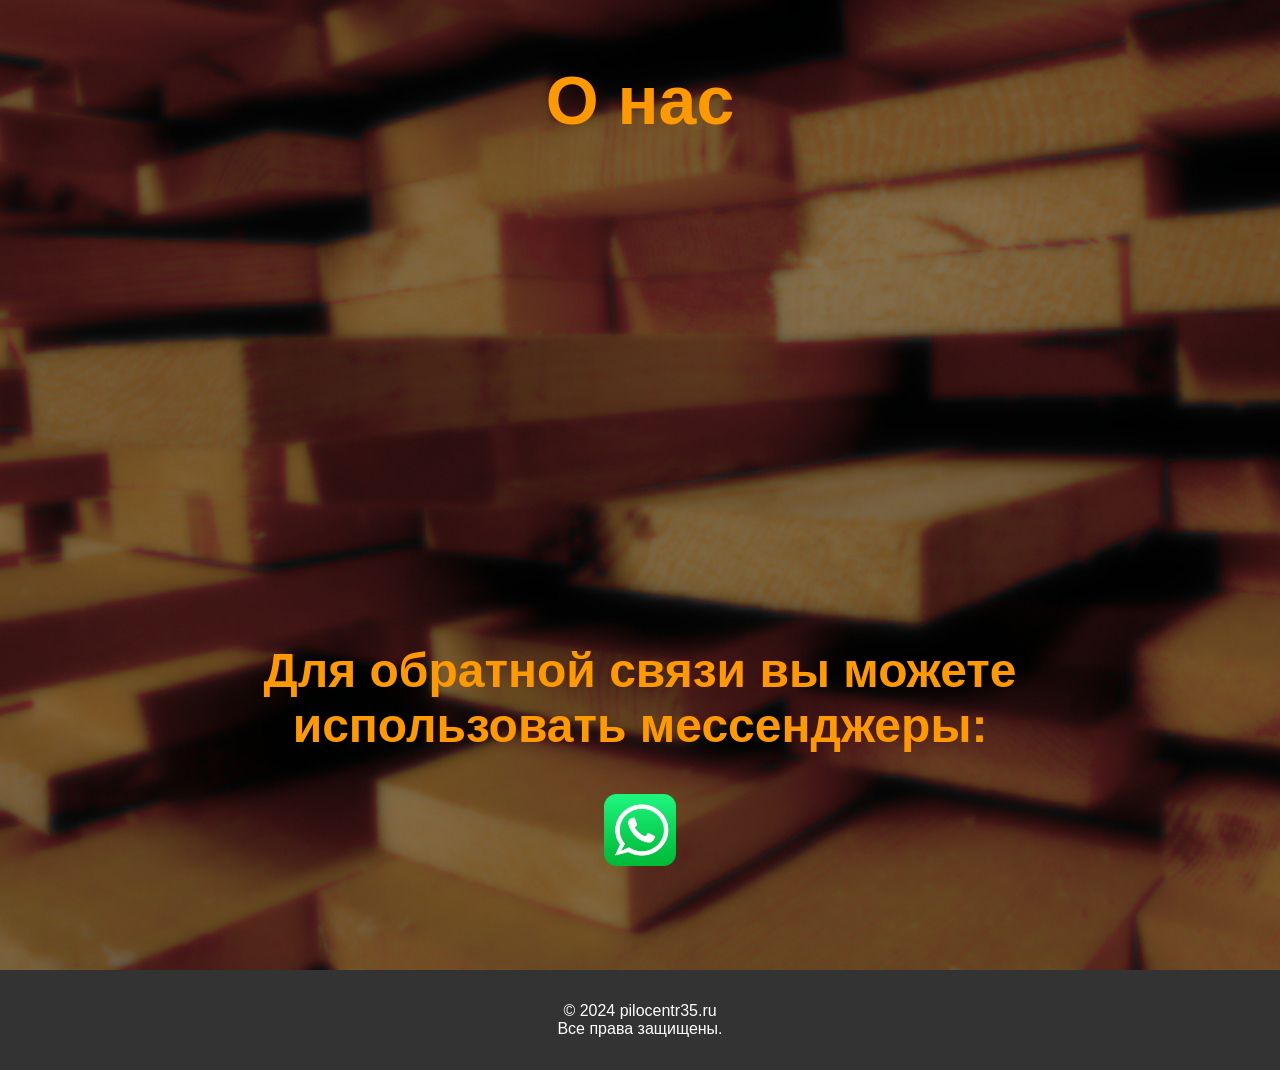
==== commit e8dae8e2: "WebSite-0.1" ====
--- a/index.html
+++ b/index.html
@@ -28,8 +28,6 @@
                 <p><b>8 (8172) 214-400, 214-500</b></p>
         </div>
     </section>
-
-
     </section>
     <section class="section" id="section1">
         <div class="container">
@@ -378,7 +376,7 @@
 
     <section class="section" id="section3">
         <div class="container">
-          <h2>СТАНКИ ДЕРЕВООБРАБАТЫВАЮЩИЕ кромкообрезные, торцовочные, заточные</h2>    
+          <h2>Станки<br>деревообрабатывающие</h2>    
         </div>
     </section>
 
@@ -412,10 +410,12 @@
             <h1>О нас</h1>
             <iframe src="https://www.google.com/maps/embed?pb=!1m14!1m8!1m3!1d2040.8599409580738!2d39.85379100000001!3d59.23507!3m2!1i1024!2i768!4f13.1!3m3!1m2!1s0x46ae9799d48acca3%3A0x9138d9e2238733d2!2z0YPQuy4g0JfQsNC70LjQvdC10LnQvdCw0Y8sIDI4LCDQktC-0LvQvtCz0LTQsCwg0JLQvtC70L7Qs9C-0LTRgdC60LDRjyDQvtCx0LsuLCDQoNC-0YHRgdC40Y8sIDE2MDAxMA!5e0!3m2!1sru!2sus!4v1700653051939!5m2!1sru!2sus" width="600" height="450" style="border:0;" allowfullscreen="" loading="lazy" referrerpolicy="no-referrer-when-downgrade"></iframe>
             <h2>Для обратной связи вы можете использовать мессенджеры:</h2>
-            <!-- <a href=""><img class="Ico-feedback" src="" alt="VK"></a> -->
             <button><a href="https://wa.me/message/J2U6RP6NTPMNN1" target="_blank"><img class="Ico-feedback" src="Images/whatsapp_0.png" alt="WhatsApp"></a></button>
         </div>
     </section>
+    <footer>
+        <p>&copy; 2024 pilocentr35.ru<br>Все права защищены.</p>
+    </footer>
     <script src="Scripts/Script.js"></script>
 </body>
 </html>
--- a/style.css
+++ b/style.css
@@ -8,7 +8,6 @@
     flex-direction: column;
     scroll-behavior: smooth;
     height: 100%;
-    
 }
 header {
   background-color: #333333e7;
@@ -95,9 +94,9 @@
     z-index: 1000;
 }
 
-.textcols {
+/* .textcols {
 	white-space: nowrap;
-}
+} */
 .textcols-item {
     padding: 1em;
     text-align: left;
@@ -138,6 +137,13 @@
       background-color: rgba(255, 255, 255, 0); 
       border: 0px;
     }
+footer {
+      background-color: #333;
+      color: #fff;
+      text-align: center;
+      padding: 1em;
+    }
+
     #section0 {
       background-image: url('./Images/sec0.jpg'); /* Укажите путь к вашей фотографии */
       background-size: cover;
@@ -157,7 +163,6 @@
       text-align: center;
       padding: 100px; /* Регулируйте отступы по своему усмотрению */
       position: relative;
-      overflow: hidden;
     }
 
 
@@ -170,13 +175,12 @@
       text-align: center;
       padding: 100px; /* Регулируйте отступы по своему усмотрению */
       position: relative;
-      overflow: hidden;
-    }
-
-.r_prp{
-  max-height: 40vw;
-}
-
+    }
+
+    .r_prp{
+      max-height: 35vw;
+    }
+    
     .stanok-img {
       max-width: 60vw;
       max-height: 20vw;
@@ -186,13 +190,6 @@
       max-width: 8vh;
       max-height: 8vh;
     }
-
-    footer {
-      background-color: #333;
-      color: #fff;
-      text-align: center;
-      padding: 1em;
-    }
     
 
     @media (max-width: 800px) {
@@ -227,9 +224,12 @@
       
   }
   @media (max-width: 768px) {
-    h1{
+    h1 {
       font-size: 40px;
-  }
+    }
+    h2 {
+      font-size: 38px;
+    }
     nav {
         background-color: #333333e7;
       }
@@ -244,7 +244,18 @@
     #menu-icon + label + nav {
         max-height: 0;
     }
-
+    .textcols-item {
+      width: 80%;
+    }
+    /* .textcols {
+      white-space: wrap;
+    } */
+    .textcols-item_3 {
+      width: 70%;
+    }
+    .textcols .textcols-item:first-child {
+      margin-bottom: 10%;
+    }
   }
   @media (max-width: 624px){
     h1{
@@ -259,20 +270,6 @@
     h4{
       font-size: 18px;
     }
-    .textcols-item {
-      width: 80%;
-    }
-    .textcols {
-      white-space: wrap;
-    }
-    
-    .textcols-item_3 {
-      width: 70%;
-    }
-    
-    .textcols .textcols-item:first-child {
-      margin-bottom: 10%;
-    }
   }
 
   @media (max-width: 536px){
@@ -310,16 +307,16 @@
   }
   @media (max-width: 360px){
     h1{
-      font-size: 24px;
+      font-size: 18px;
     }
     h2{
-        font-size: 24px;
+        font-size: 16px;
     }
     h3{
-      font-size: 18px;
+      font-size: 14px;
     }
     h4 h5{
-      font-size: 16px;
+      font-size: 14px;
     }
     .textcols-item_3 {
       width: 90%;
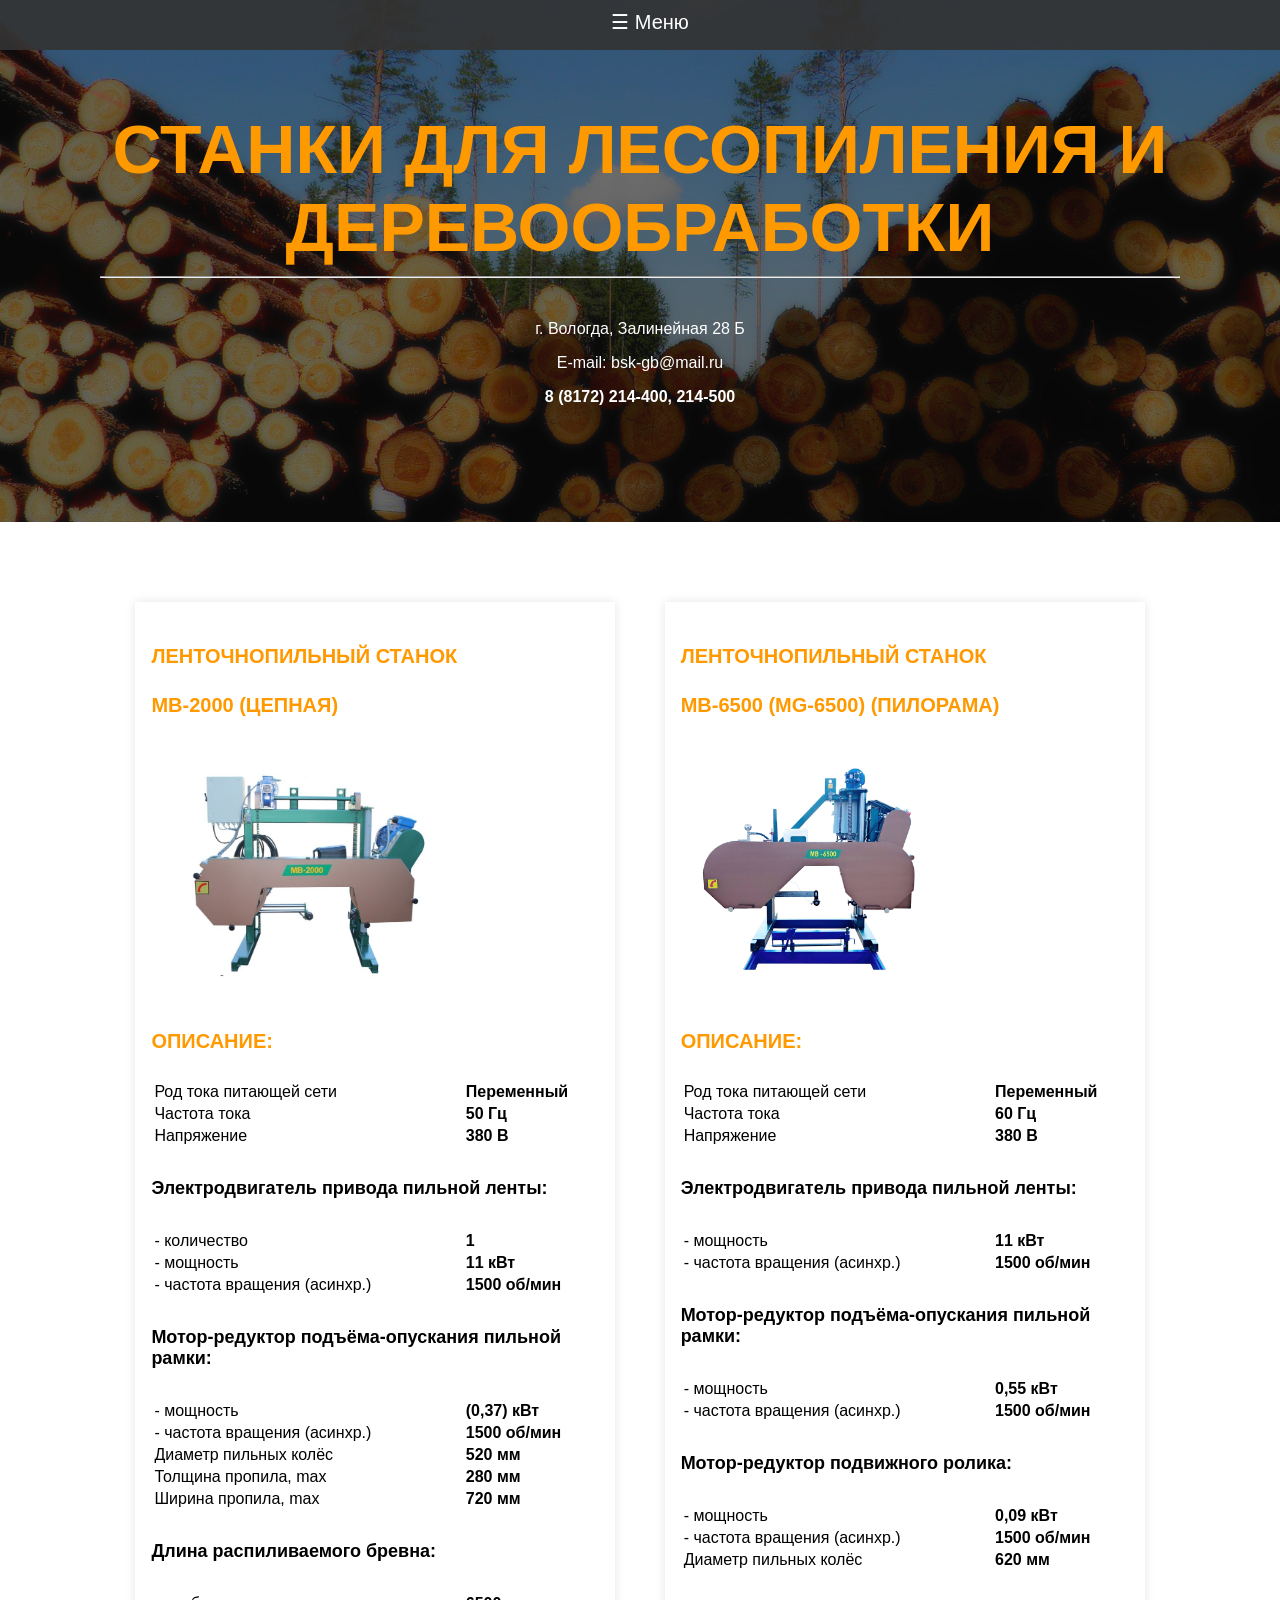
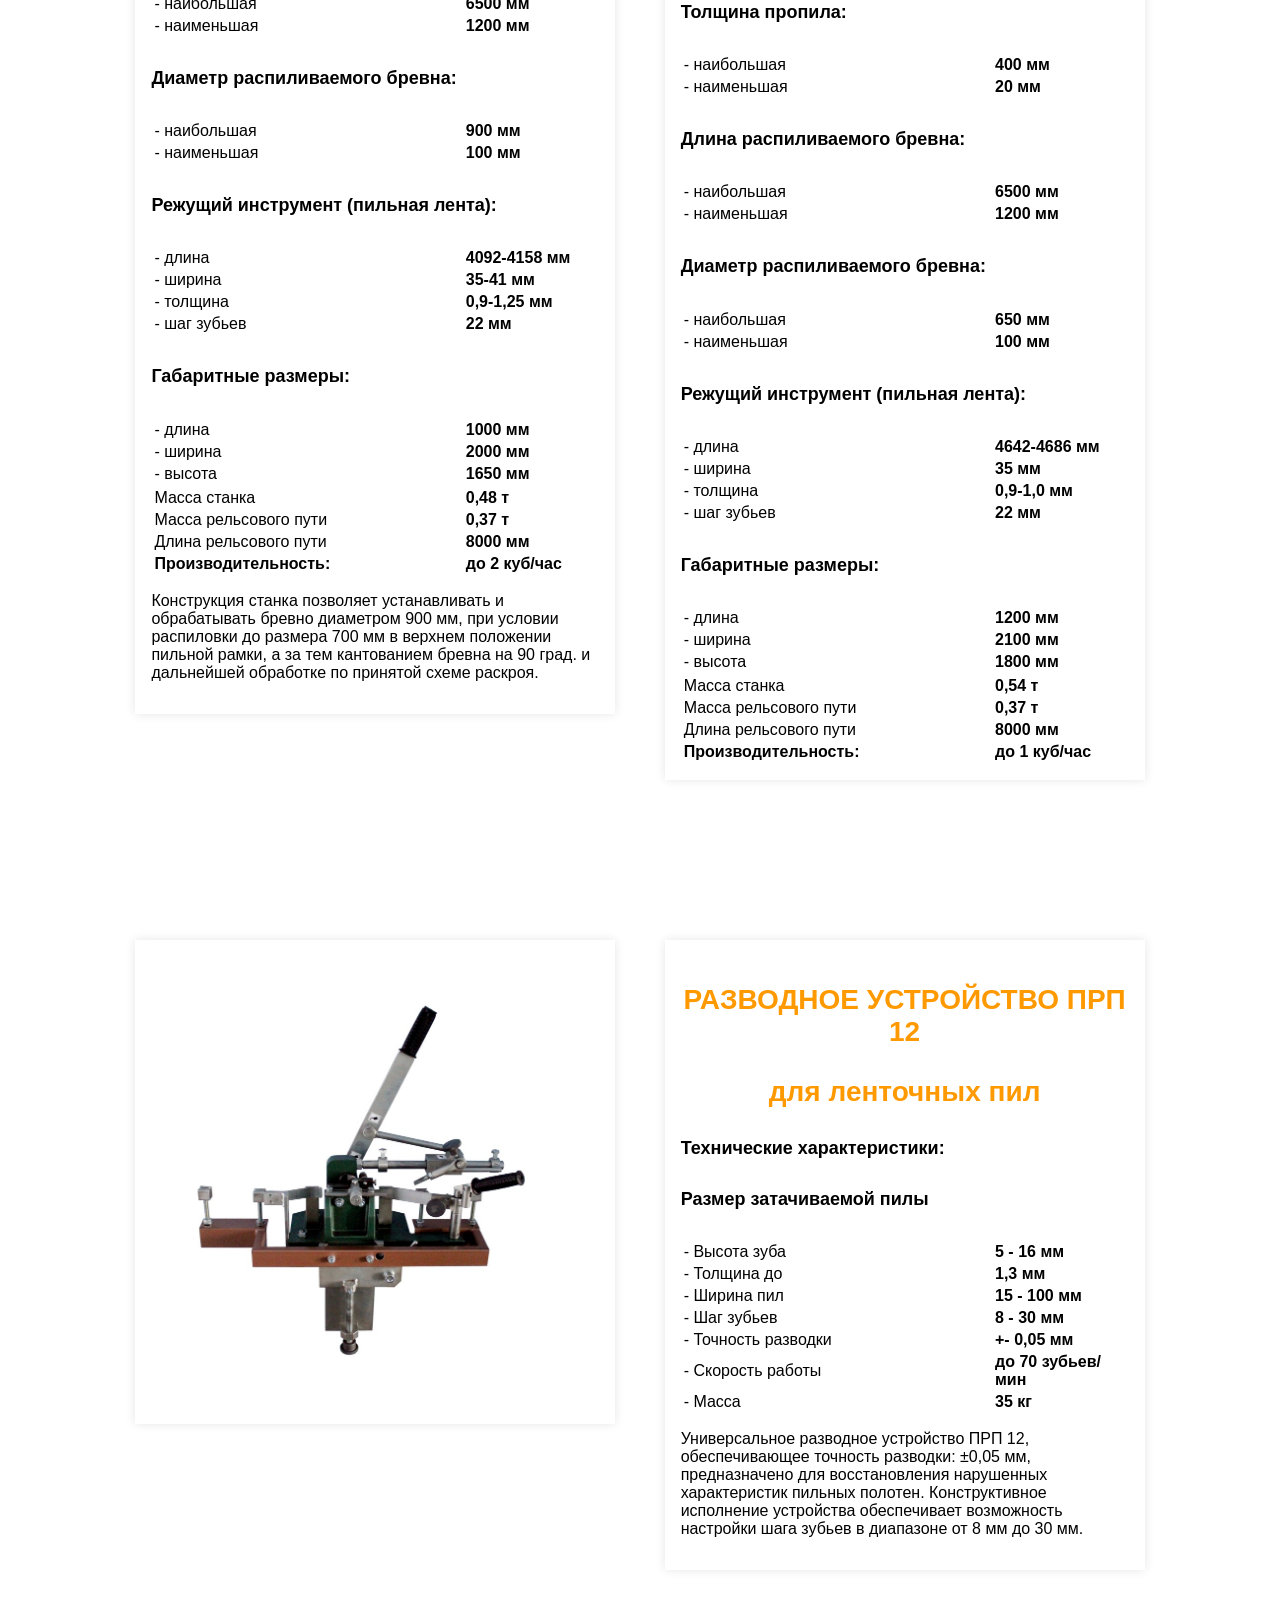
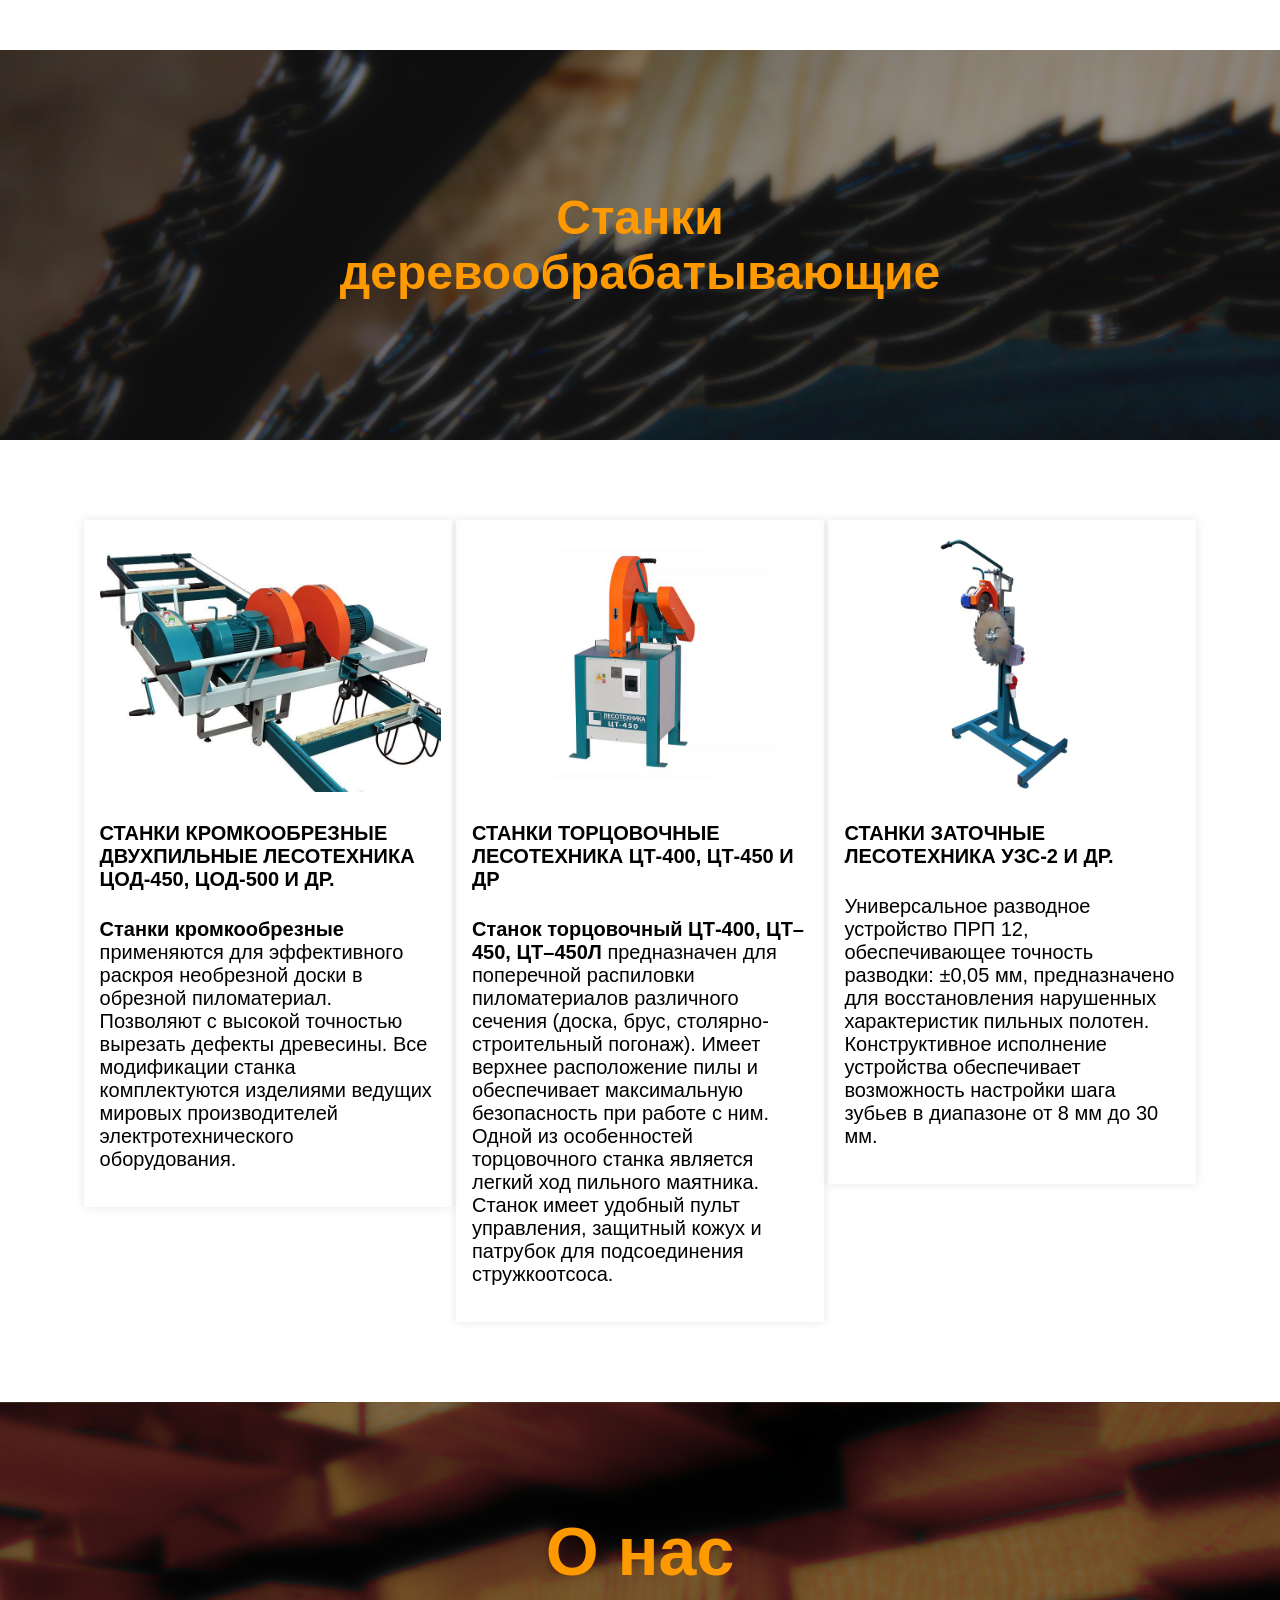
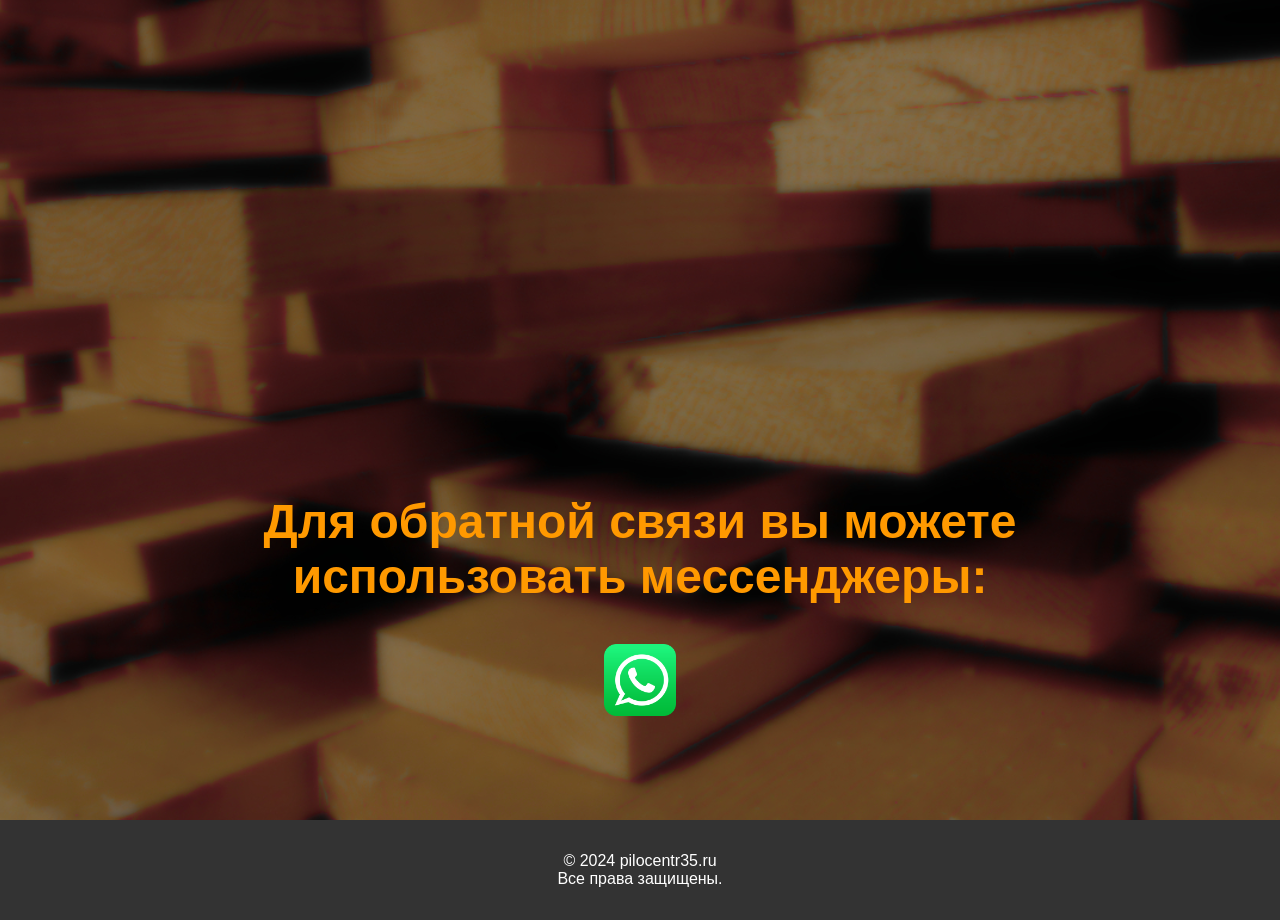
==== commit a9c6d1dc: "WebSite-0.2" ====
--- a/index.html
+++ b/index.html
@@ -20,8 +20,7 @@
     </header>
     <section class="section" id="section0">
         <div class="container">
-            <h1>ОБОРУДОВАНИЕ ИЗ 
-                БЕЛАРУСИ</h1>
+            <h1>СТАНКИ ДЛЯ ЛЕСОПИЛЕНИЯ И ДЕРЕВООБРАБОТКИ</h1>
                 <hr><br>
                 <p>г. Вологда, Залинейная 28 Б</p>
                 <p>E-mail: bsk-gb@mail.ru</p>
@@ -33,9 +32,9 @@
         <div class="container">
             <div class="textcols">
                 <div class="textcols-item">
-                    <img class="stanok-img" src="./Images/stanok1.jpg" alt="">
                     <h4>ЛЕНТОЧНОПИЛЬНЫЙ СТАНОК</h4>
                     <h4>МВ-2000 (ЦЕПНАЯ)</h4>
+                    <img class="stanok-img" src="./Images/stanok1.jpg" alt="">
                     <h4>ОПИСАНИЕ:</h4>
 
                         <table>
@@ -173,11 +172,10 @@
                         <p>Конструкция станка позволяет устанавливать и обрабатывать бревно диаметром 900 мм, при условии распиловки до размера 700 мм в верхнем положении пильной рамки, а за тем кантованием бревна на 90 град. и дальнейшей обработке по принятой схеме раскроя.</p>
                 </div>
                 <div class="textcols-item">
+                    <h4>ЛЕНТОЧНОПИЛЬНЫЙ СТАНОК</h4>
+                    <h4>МВ-6500 (MG-6500) (ПИЛОРАМА)</h4>
                     <img class="stanok-img" src="./Images/stanok2.jpg" alt="">
-                    <h4>ЛЕНТОЧНОПИЛЬНЫЙ СТАНОК</h4>
-                    <h4>(ПИЛОРАМА) МВ-6500 (MG-6500)</h4>
                     <h4>ОПИСАНИЕ:</h4>
-
                     <table>
                         <tr>
                             <td>Род тока питающей сети</td>
--- a/style.css
+++ b/style.css
@@ -126,7 +126,6 @@
 
 table {
     width: 100%;
-    padding: 0.5em;
     line-height: normal;
 }
     tr td{
@@ -292,7 +291,7 @@
   }
   @media (max-width: 432px){
     h1{
-      font-size: 30px;
+      font-size: 26px;
     }
     h2{
       font-size: 20px;
@@ -322,7 +321,7 @@
       width: 90%;
     }
     .textcols-item {
-      width: 90%;
+      width: 100%;
     }
   }
   
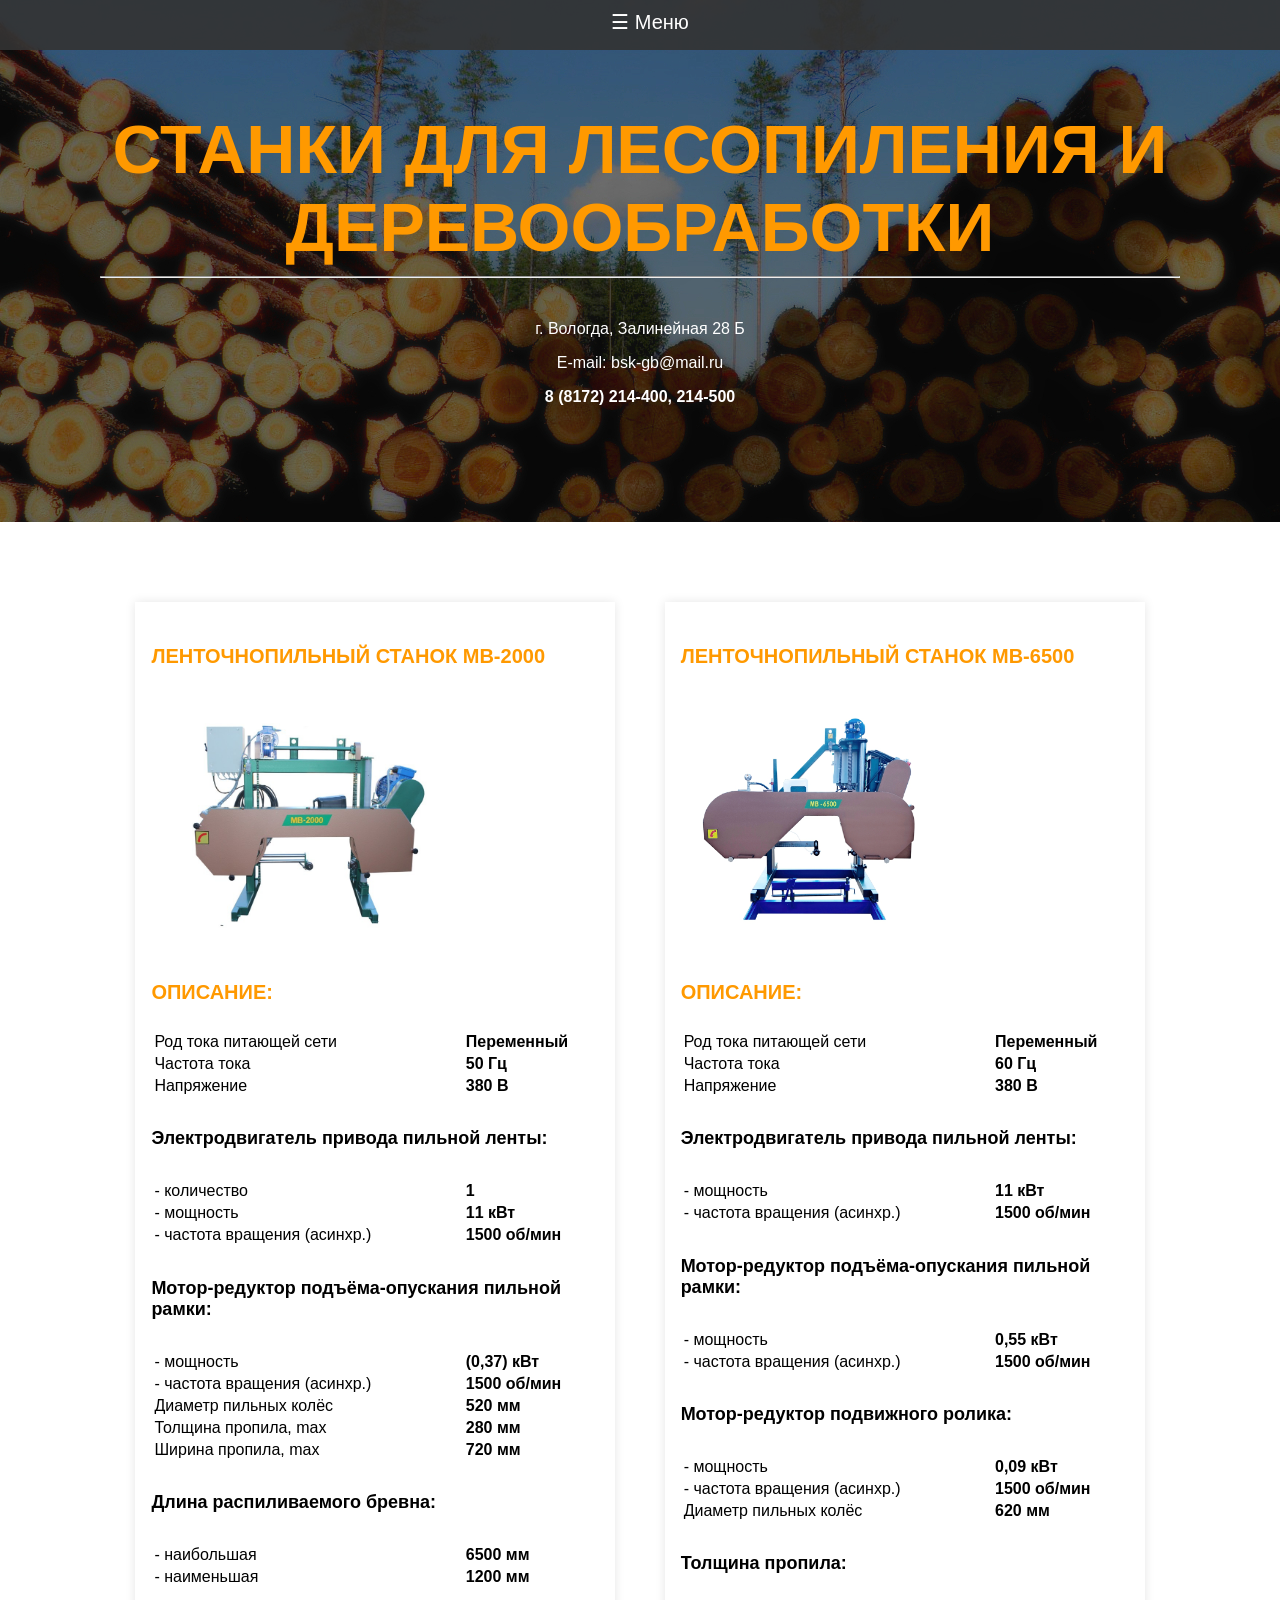
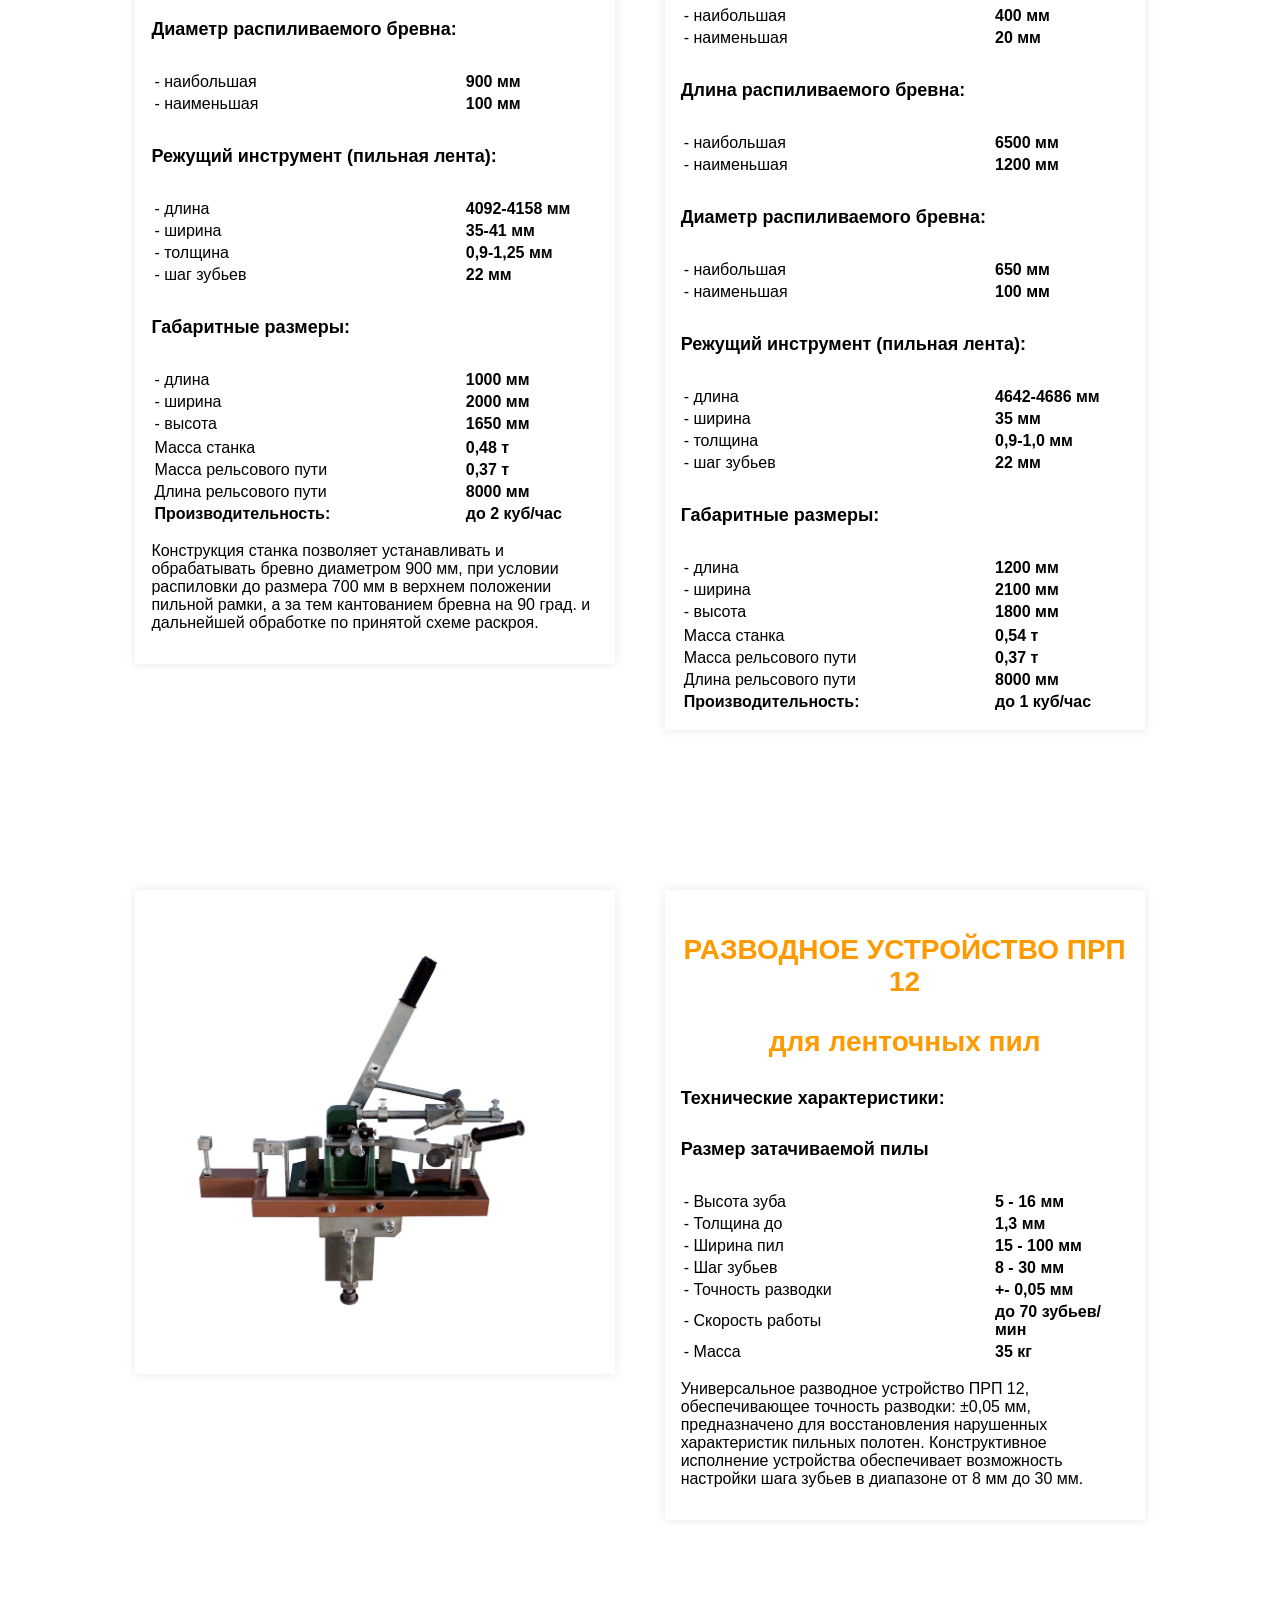
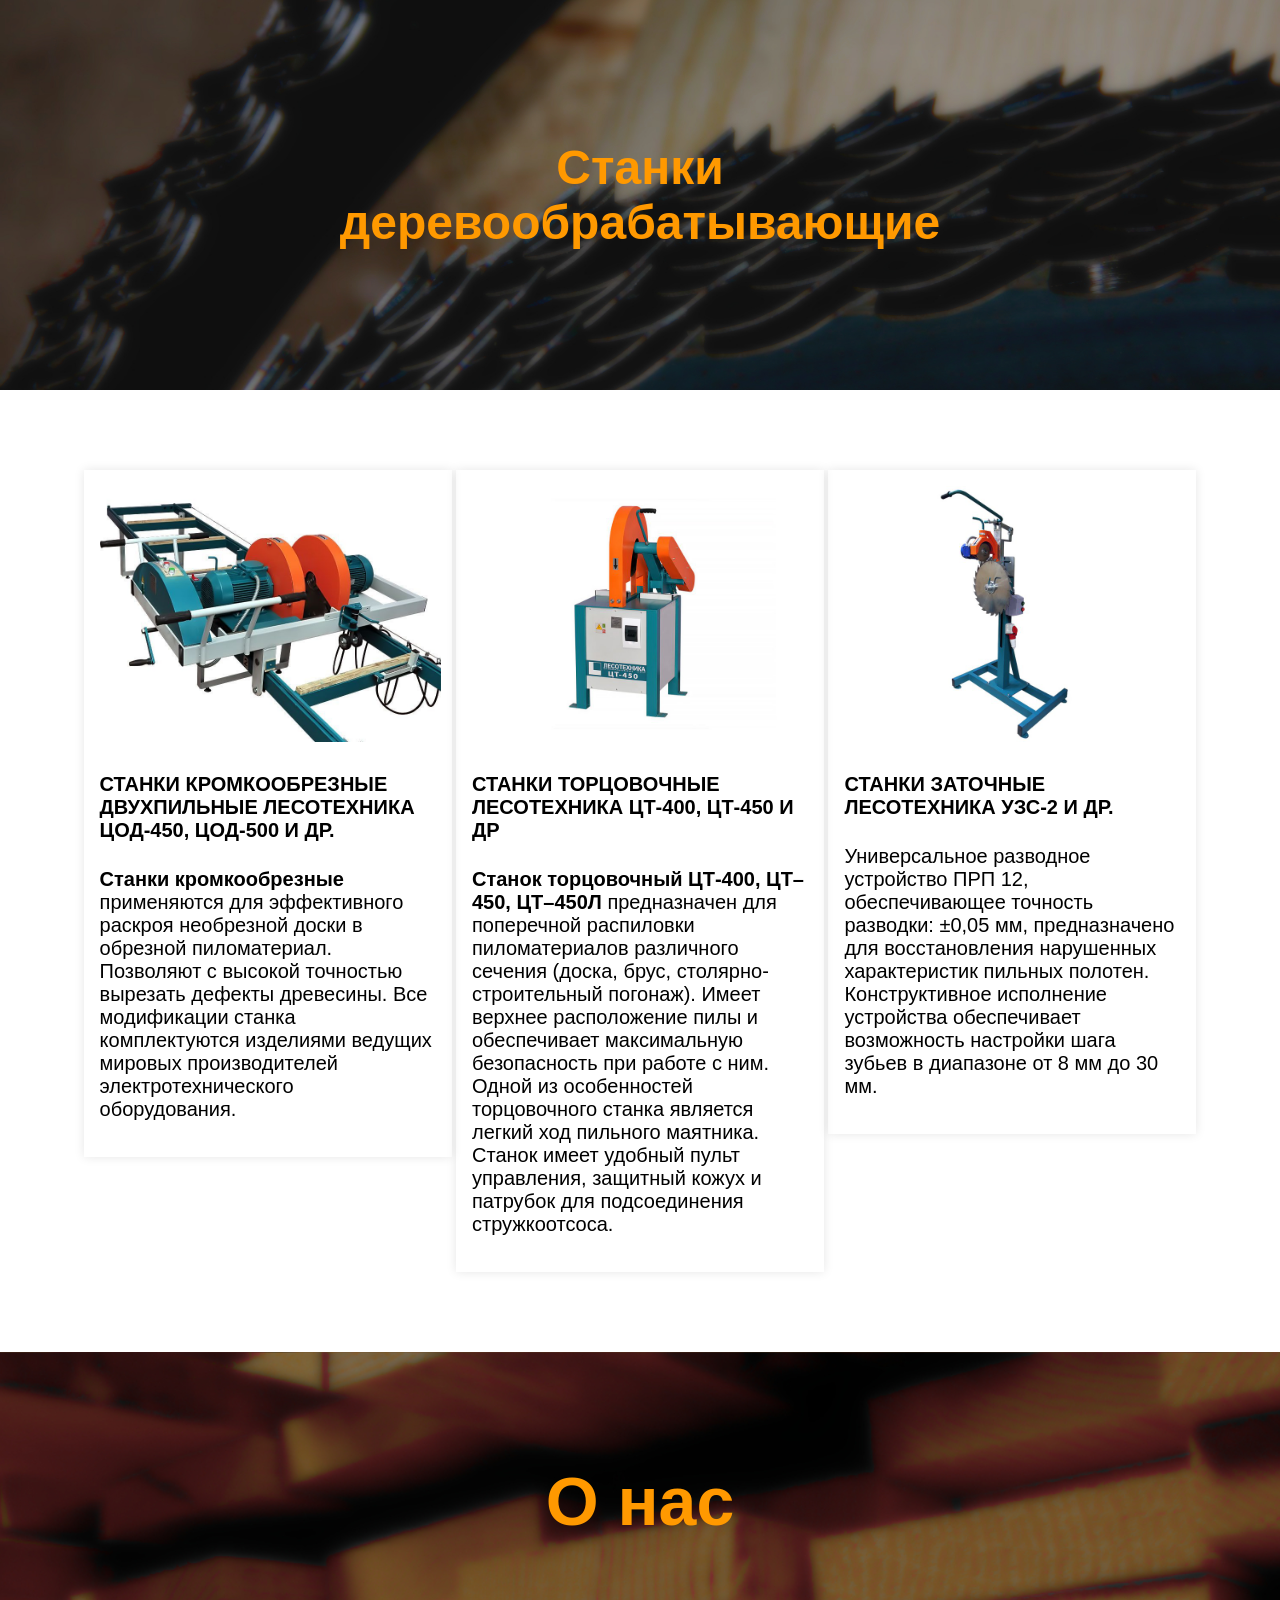
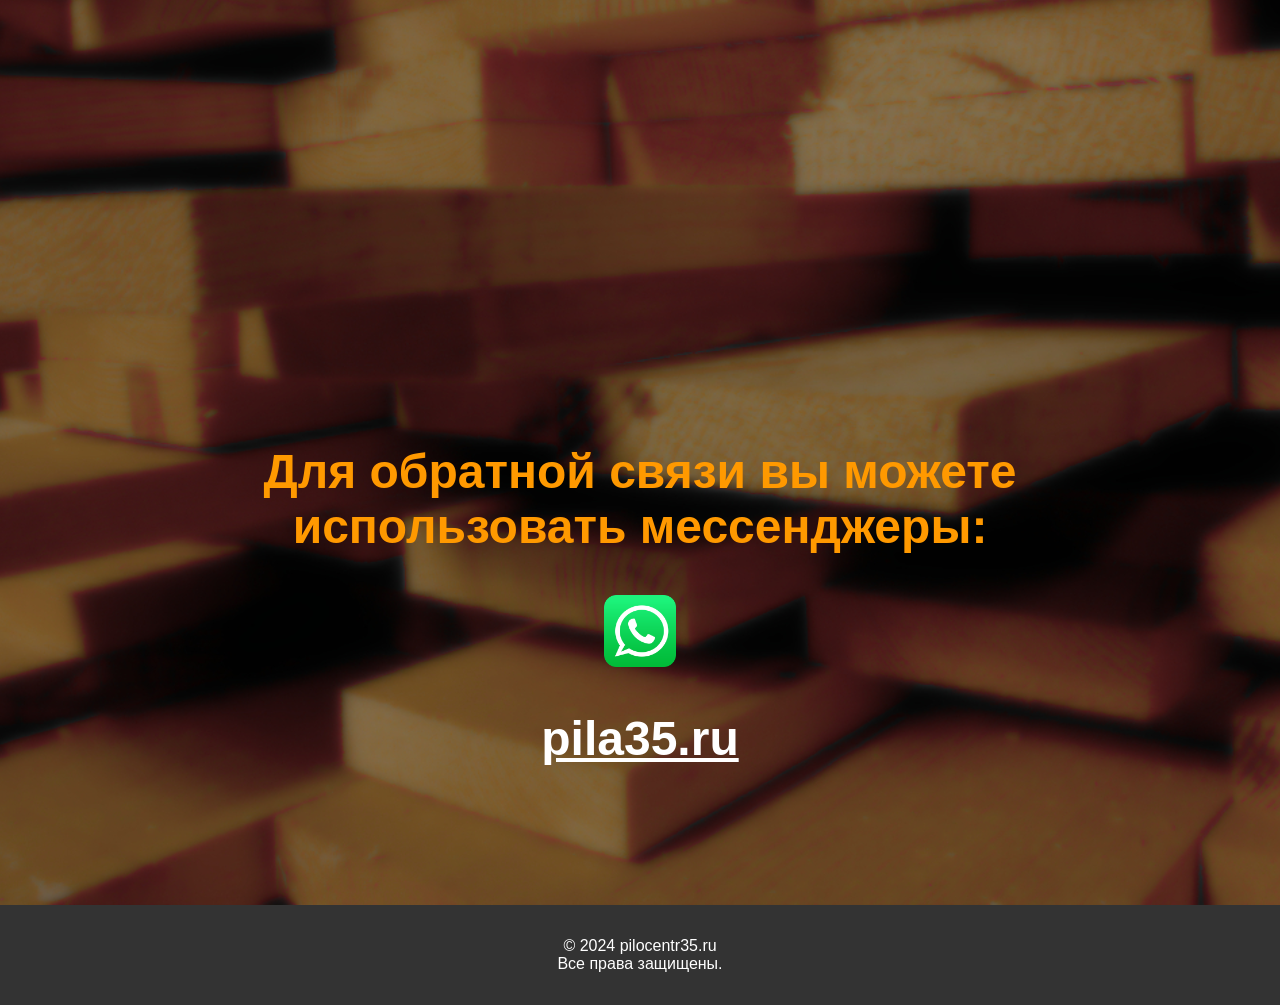
==== commit fdf45e29: "WebSite-0.3" ====
--- a/index.html
+++ b/index.html
@@ -32,11 +32,9 @@
         <div class="container">
             <div class="textcols">
                 <div class="textcols-item">
-                    <h4>ЛЕНТОЧНОПИЛЬНЫЙ СТАНОК</h4>
-                    <h4>МВ-2000 (ЦЕПНАЯ)</h4>
+                    <h4>ЛЕНТОЧНОПИЛЬНЫЙ СТАНОК МВ-2000</h4>
                     <img class="stanok-img" src="./Images/stanok1.jpg" alt="">
                     <h4>ОПИСАНИЕ:</h4>
-
                         <table>
                             <tr>
                                 <td>Род тока питающей сети</td>
@@ -172,8 +170,7 @@
                         <p>Конструкция станка позволяет устанавливать и обрабатывать бревно диаметром 900 мм, при условии распиловки до размера 700 мм в верхнем положении пильной рамки, а за тем кантованием бревна на 90 град. и дальнейшей обработке по принятой схеме раскроя.</p>
                 </div>
                 <div class="textcols-item">
-                    <h4>ЛЕНТОЧНОПИЛЬНЫЙ СТАНОК</h4>
-                    <h4>МВ-6500 (MG-6500) (ПИЛОРАМА)</h4>
+                    <h4>ЛЕНТОЧНОПИЛЬНЫЙ СТАНОК МВ-6500</h4>
                     <img class="stanok-img" src="./Images/stanok2.jpg" alt="">
                     <h4>ОПИСАНИЕ:</h4>
                     <table>
@@ -409,6 +406,7 @@
             <iframe src="https://www.google.com/maps/embed?pb=!1m14!1m8!1m3!1d2040.8599409580738!2d39.85379100000001!3d59.23507!3m2!1i1024!2i768!4f13.1!3m3!1m2!1s0x46ae9799d48acca3%3A0x9138d9e2238733d2!2z0YPQuy4g0JfQsNC70LjQvdC10LnQvdCw0Y8sIDI4LCDQktC-0LvQvtCz0LTQsCwg0JLQvtC70L7Qs9C-0LTRgdC60LDRjyDQvtCx0LsuLCDQoNC-0YHRgdC40Y8sIDE2MDAxMA!5e0!3m2!1sru!2sus!4v1700653051939!5m2!1sru!2sus" width="600" height="450" style="border:0;" allowfullscreen="" loading="lazy" referrerpolicy="no-referrer-when-downgrade"></iframe>
             <h2>Для обратной связи вы можете использовать мессенджеры:</h2>
             <button><a href="https://wa.me/message/J2U6RP6NTPMNN1" target="_blank"><img class="Ico-feedback" src="Images/whatsapp_0.png" alt="WhatsApp"></a></button>
+            <h2><a href="https://pila35.ru/" style="color: rgb(255, 255, 255);" target="_blank">pila35.ru</a></h2>
         </div>
     </section>
     <footer>
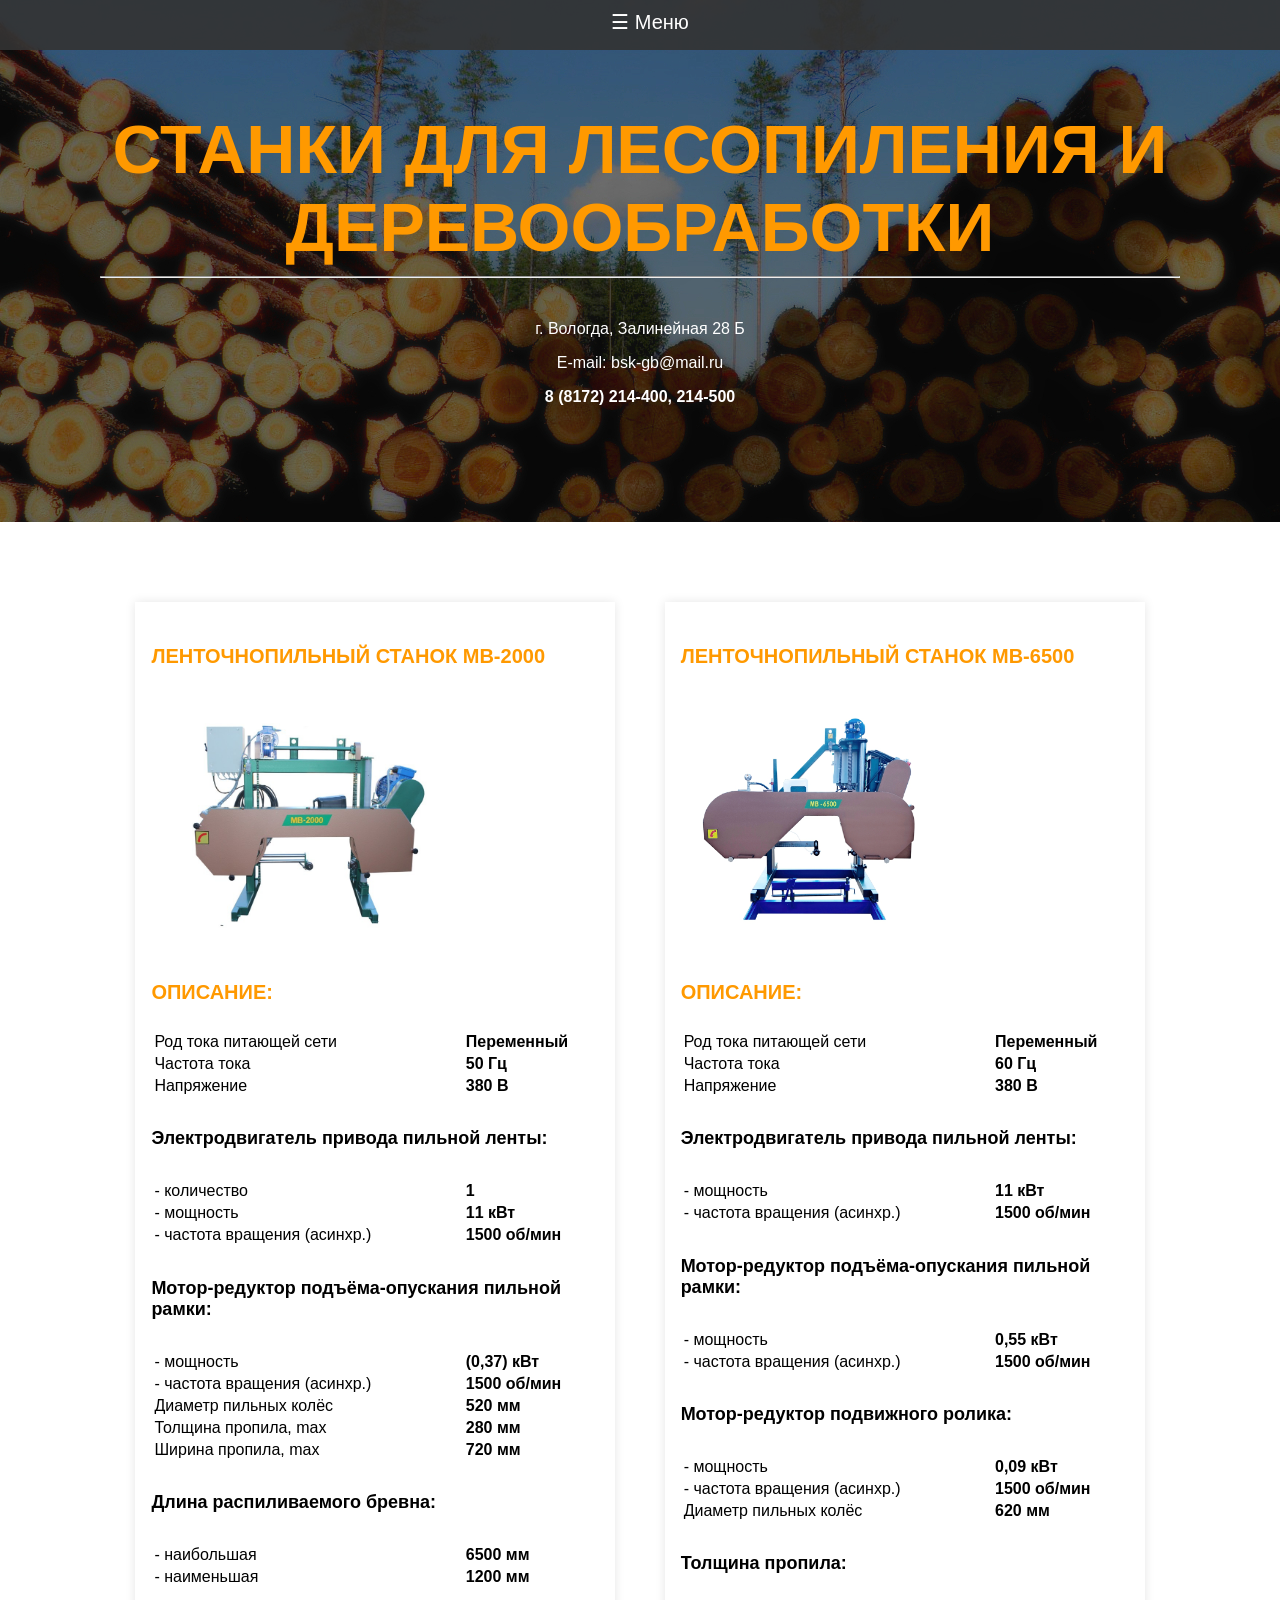
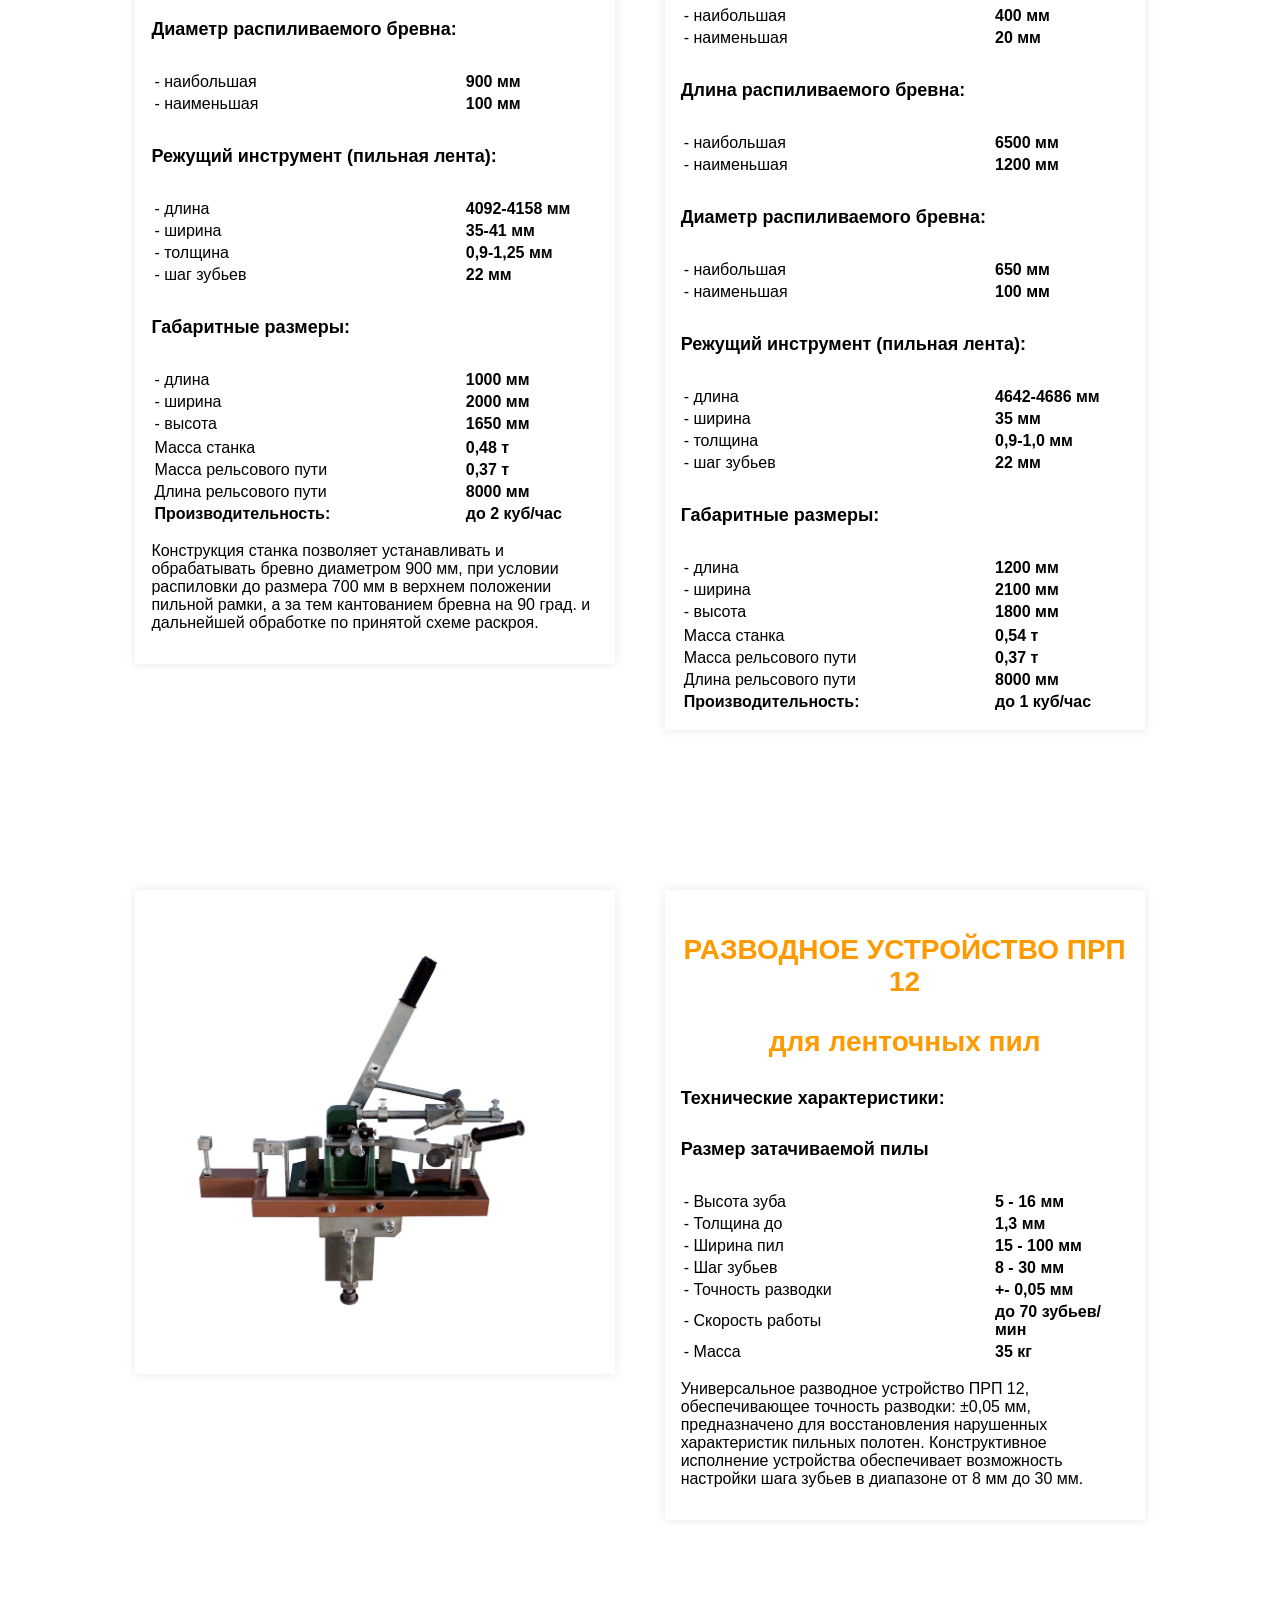
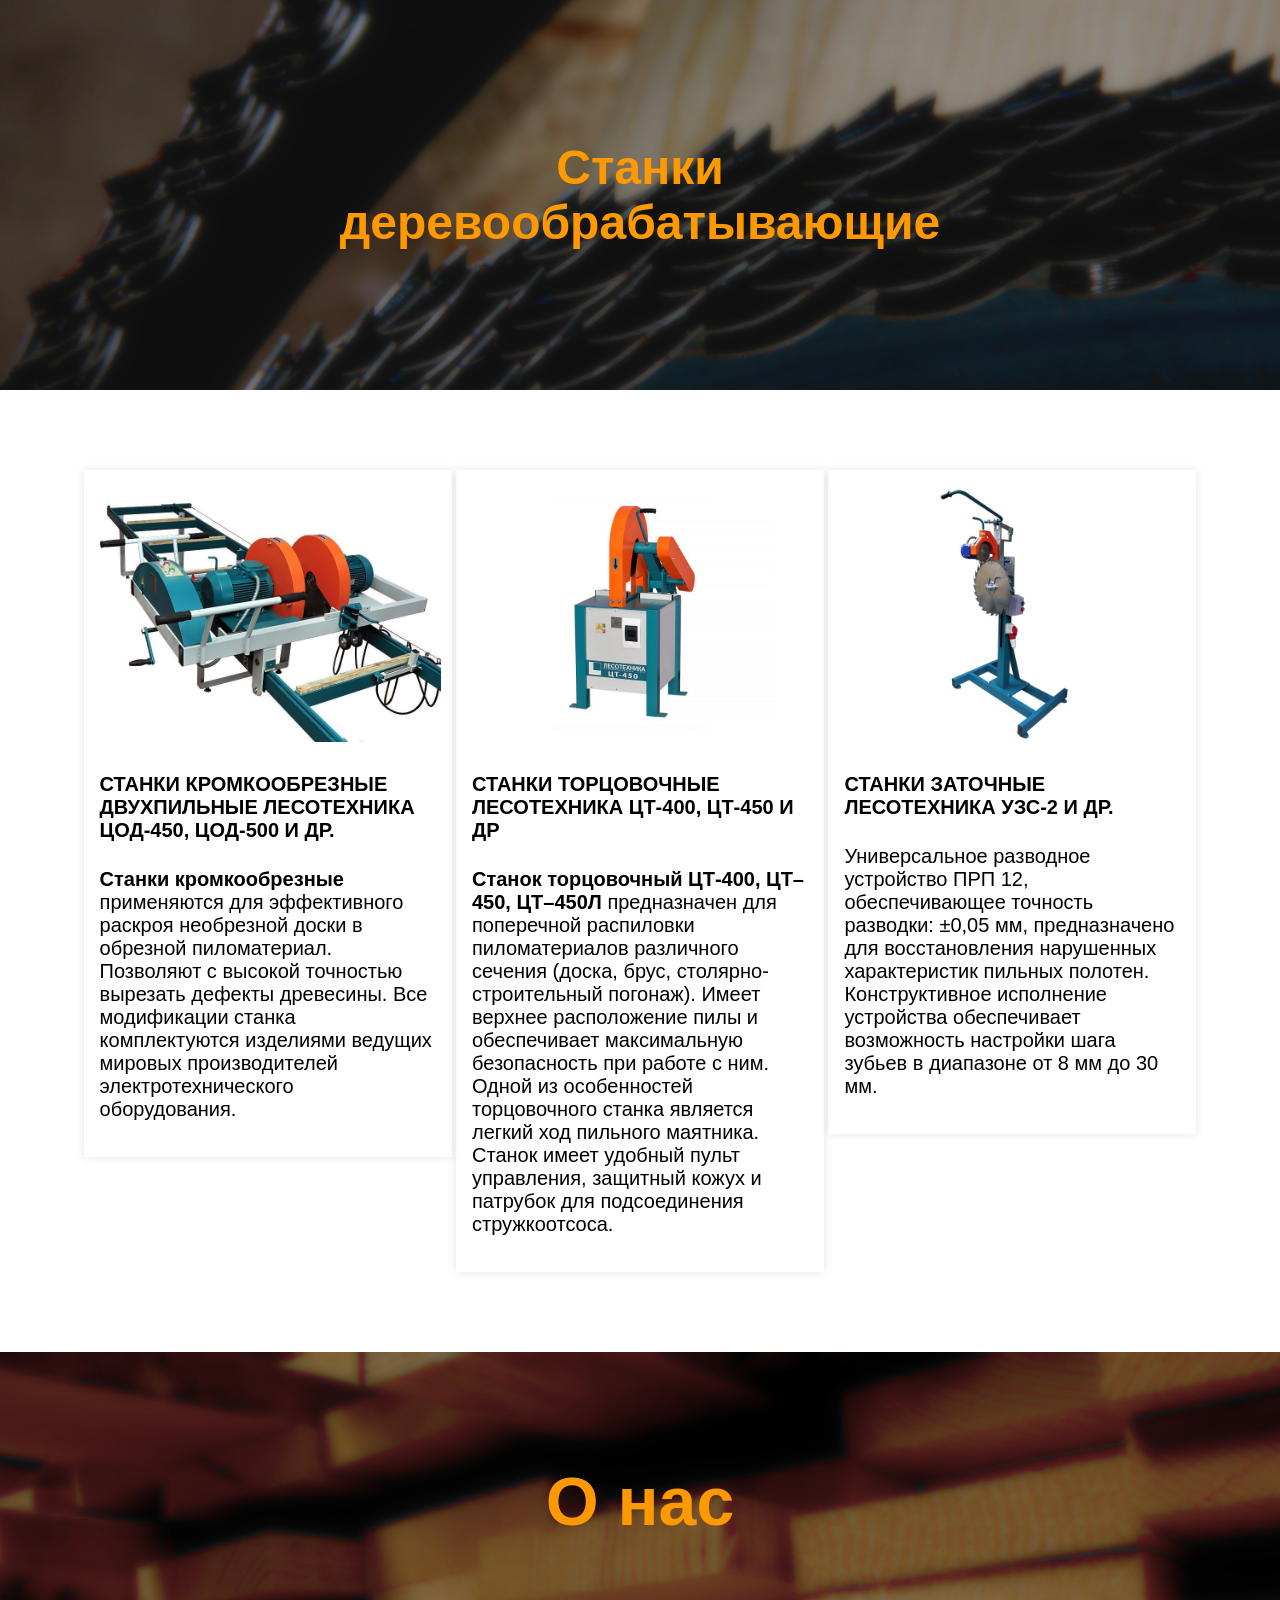
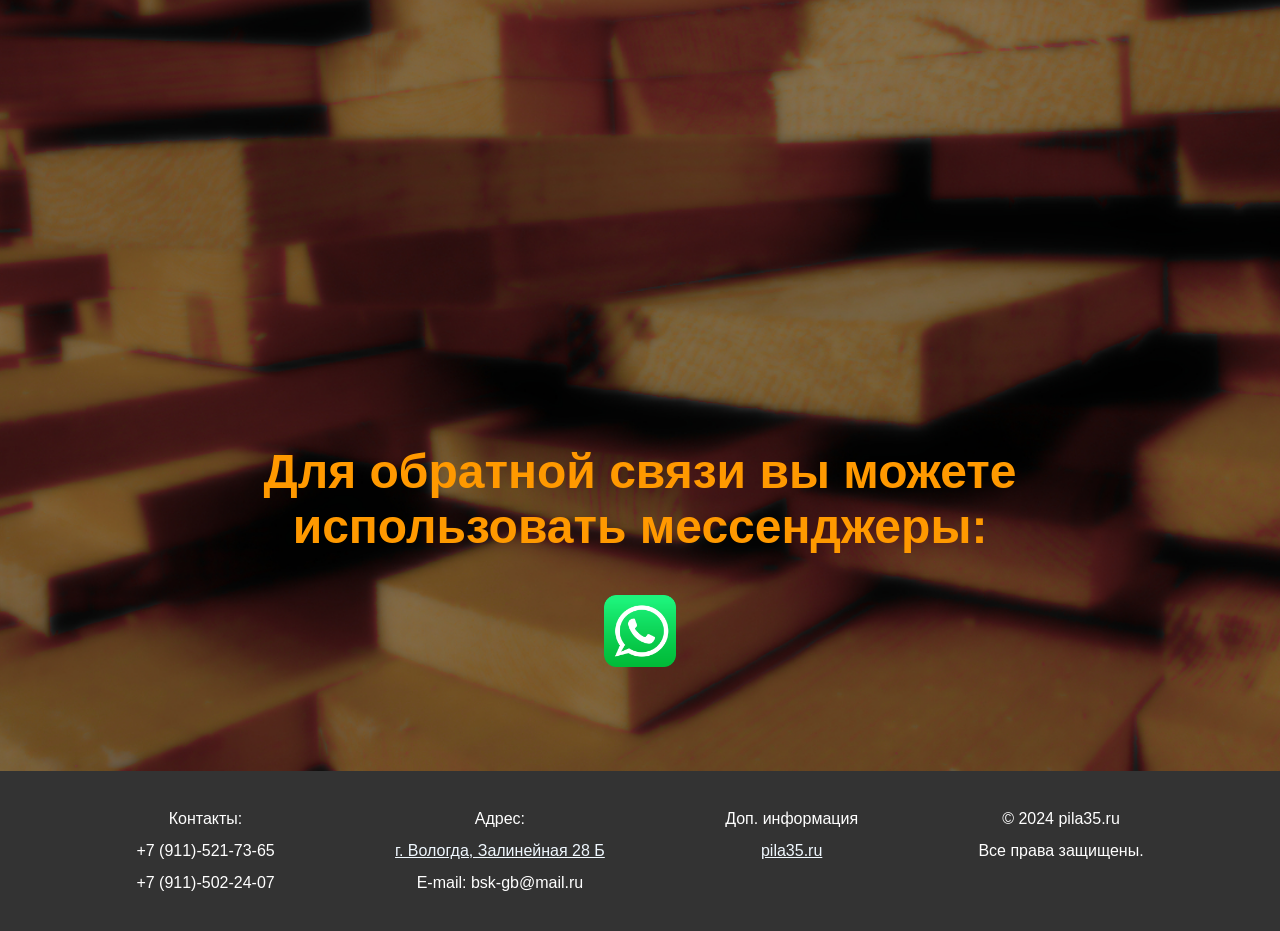
==== commit 25eb9433: "WebSite-0.4" ====
--- a/index.html
+++ b/index.html
@@ -406,11 +406,13 @@
             <iframe src="https://www.google.com/maps/embed?pb=!1m14!1m8!1m3!1d2040.8599409580738!2d39.85379100000001!3d59.23507!3m2!1i1024!2i768!4f13.1!3m3!1m2!1s0x46ae9799d48acca3%3A0x9138d9e2238733d2!2z0YPQuy4g0JfQsNC70LjQvdC10LnQvdCw0Y8sIDI4LCDQktC-0LvQvtCz0LTQsCwg0JLQvtC70L7Qs9C-0LTRgdC60LDRjyDQvtCx0LsuLCDQoNC-0YHRgdC40Y8sIDE2MDAxMA!5e0!3m2!1sru!2sus!4v1700653051939!5m2!1sru!2sus" width="600" height="450" style="border:0;" allowfullscreen="" loading="lazy" referrerpolicy="no-referrer-when-downgrade"></iframe>
             <h2>Для обратной связи вы можете использовать мессенджеры:</h2>
             <button><a href="https://wa.me/message/J2U6RP6NTPMNN1" target="_blank"><img class="Ico-feedback" src="Images/whatsapp_0.png" alt="WhatsApp"></a></button>
-            <h2><a href="https://pila35.ru/" style="color: rgb(255, 255, 255);" target="_blank">pila35.ru</a></h2>
         </div>
     </section>
     <footer>
-        <p>&copy; 2024 pilocentr35.ru<br>Все права защищены.</p>
+        <p>Контакты: <br>+7 (911)-521-73-65<br>+7 (911)-502-24-07</p>
+        <p>Адрес: <br><a href="https://yandex.ru/maps/-/CDBbUBZW" style="color: aliceblue;" target="_blank">г. Вологда, Залинейная 28 Б</a><br>E-mail: bsk-gb@mail.ru</p>
+        <p>Доп. информация <br><a href="https://pila35.ru/" target="_blank" style="color: aliceblue;">pila35.ru</a></p>
+        <p>&copy; 2024 pila35.ru<br>Все права защищены.</p>
     </footer>
     <script src="Scripts/Script.js"></script>
 </body>
--- a/style.css
+++ b/style.css
@@ -19,7 +19,15 @@
   height: 30px;
   z-index: 1000;
 }
-
+footer {
+  display: flex;
+  justify-content: space-evenly;
+  background-color: #333;
+  color: #fff;
+  text-align: center;
+  padding: 1em;
+  line-height: 2em;
+}
 nav {
   margin: 0.7% 20% 0% 20%;
   max-height: 0;
